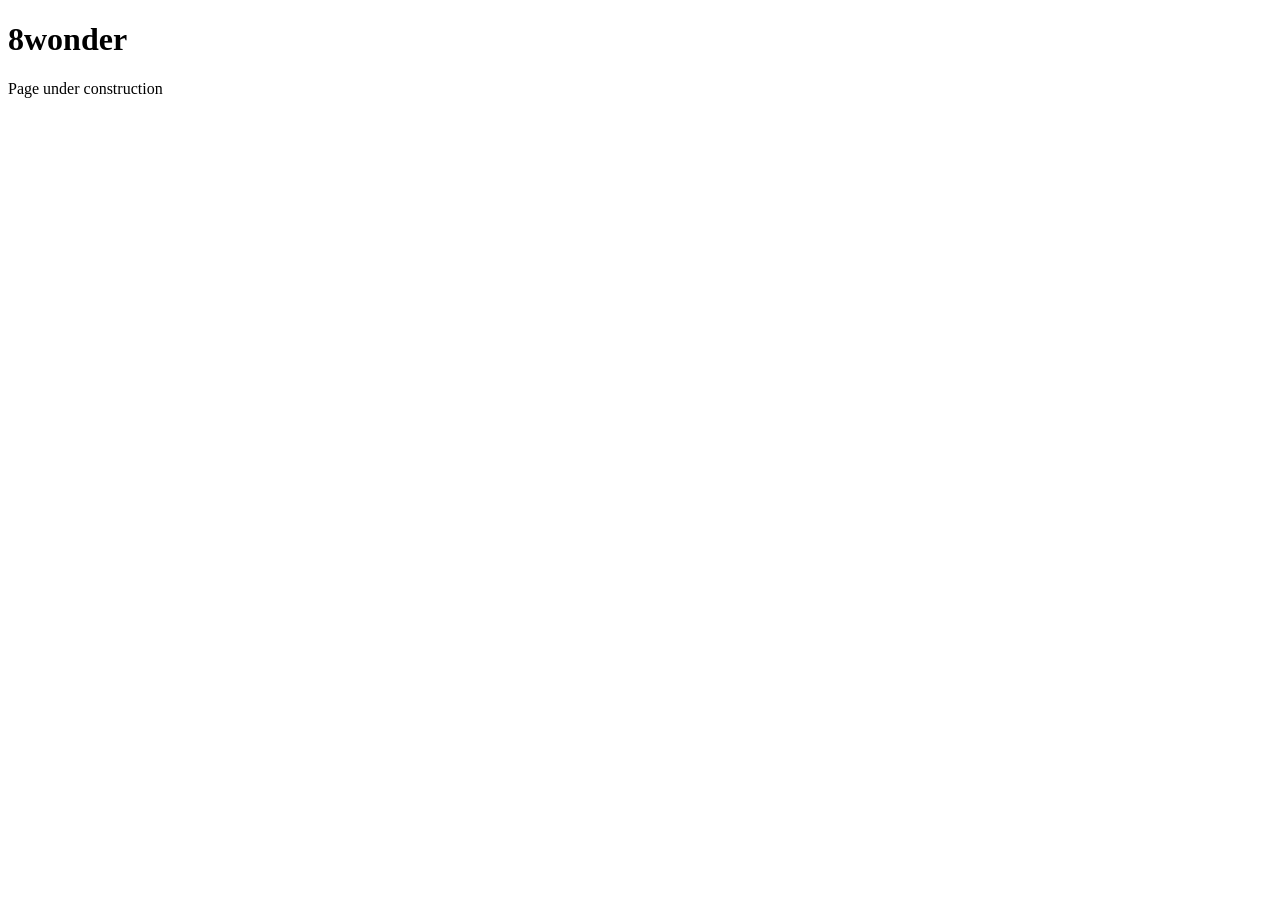
==== index.html @ d95460d3 "init commit" ====
<!DOCTYPE html>
<html lang="en">
<head>
   <meta charset="UTF-8">
   <meta http-equiv="X-UA-Compatible" content="IE=edge">
   <meta name="viewport" content="width=device-width, initial-scale=1.0">
   <title>Research & Developemnt</title>
</head>
<body>
   <h1>
      8wonder
   </h1>

   <p>
      Page under construction
   </p>
</body>
</html>
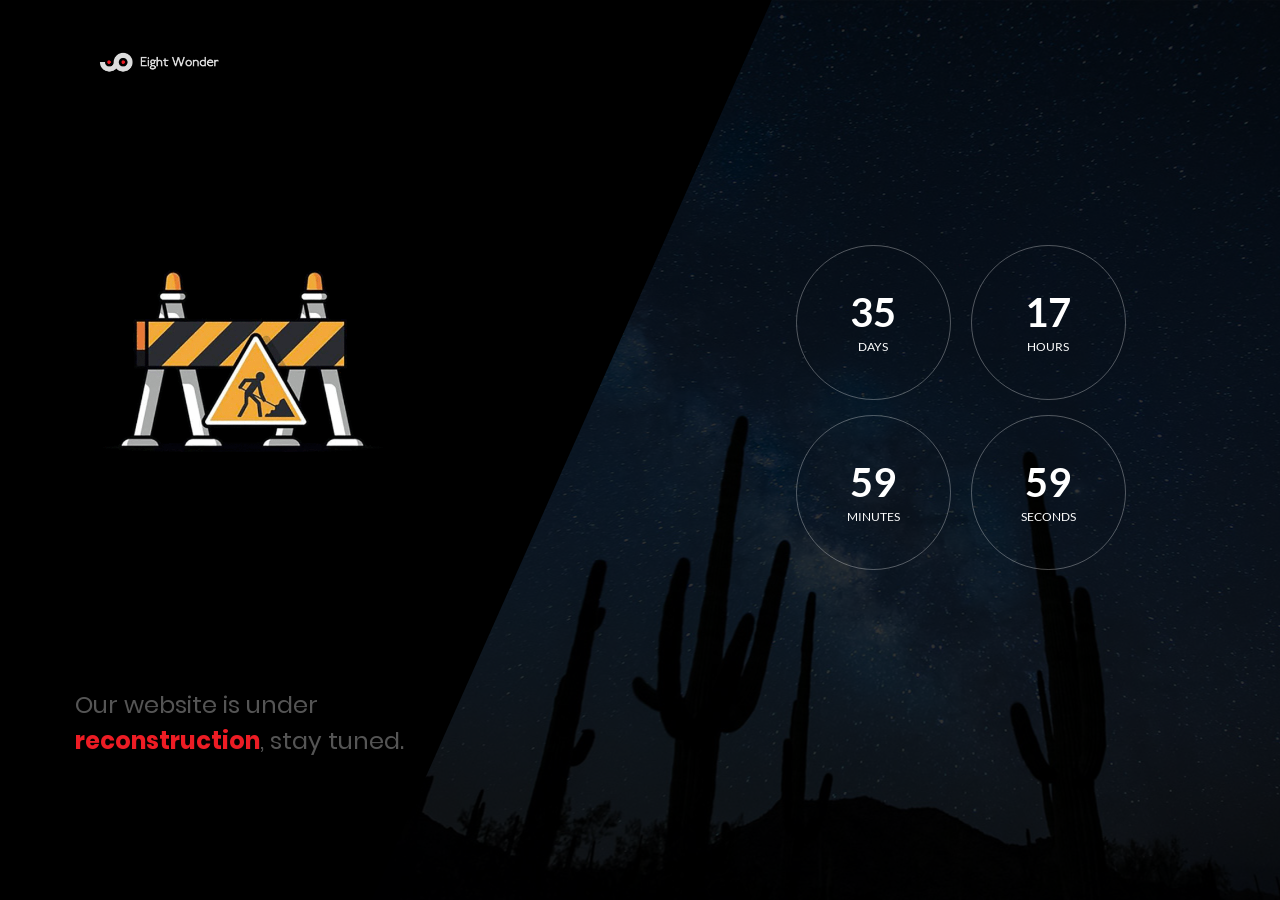
==== commit 7843abc7: "reconstructing" ====
--- a/index.html
+++ b/index.html
@@ -1,18 +1,135 @@
 <!DOCTYPE html>
 <html lang="en">
 <head>
-   <meta charset="UTF-8">
-   <meta http-equiv="X-UA-Compatible" content="IE=edge">
-   <meta name="viewport" content="width=device-width, initial-scale=1.0">
-   <title>Research & Developemnt</title>
+	<title>Coming Soon 1</title>
+	<meta charset="UTF-8">
+	<meta name="viewport" content="width=device-width, initial-scale=1">
+	
+	<link rel="icon" type="image/png" href="images/icons/icon.png"/>
+
+	<link rel="stylesheet" type="text/css" href="vendor/bootstrap/css/bootstrap.min.css">
+
+	<link rel="stylesheet" type="text/css" href="fonts/font-awesome-4.7.0/css/font-awesome.min.css">
+
+	<link rel="stylesheet" type="text/css" href="vendor/animate/animate.css">
+
+	<link rel="stylesheet" type="text/css" href="vendor/select2/select2.min.css">
+
+	<link rel="stylesheet" type="text/css" href="css/util.css">
+	<link rel="stylesheet" type="text/css" href="css/main.css">
+
 </head>
 <body>
-   <h1>
-      8wonder
-   </h1>
 
-   <p>
-      Page under construction
-   </p>
+	<div class="size1 bg0 where1-parent">
+		<!-- Coutdown -->
+		<div class="flex-c-m bg-img1 size2 where1 overlay1 where2 respon2" style="background-image: url('images/bg01.jpg');">
+			<div class="wsize2 flex-w flex-c-m cd100 js-tilt">
+				<div class="flex-col-c-m size6 bor2 m-l-10 m-r-10 m-t-15">
+					<span class="l2-txt1 p-b-9 days">35</span>
+					<span class="s2-txt4">Days</span>
+				</div>
+
+				<div class="flex-col-c-m size6 bor2 m-l-10 m-r-10 m-t-15">
+					<span class="l2-txt1 p-b-9 hours">17</span>
+					<span class="s2-txt4">Hours</span>
+				</div>
+
+				<div class="flex-col-c-m size6 bor2 m-l-10 m-r-10 m-t-15">
+					<span class="l2-txt1 p-b-9 minutes">50</span>
+					<span class="s2-txt4">Minutes</span>
+				</div>
+
+				<div class="flex-col-c-m size6 bor2 m-l-10 m-r-10 m-t-15">
+					<span class="l2-txt1 p-b-9 seconds">39</span>
+					<span class="s2-txt4">Seconds</span>
+				</div>
+			</div>
+		</div>
+		
+		<!-- Form -->
+		<div class="size3 flex-col-sb flex-w p-l-75 p-r-75 p-t-45 p-b-45 respon1">
+
+	
+         <div class="wrap-pic1">
+            <img src="images/icons/logo.png" alt="LOGO">
+         </div>
+
+         <center>
+            <img src="images/construction.gif" alt="under construction" style="max-width: 280px;">
+         </center>
+
+			<div class="p-t-50 p-b-60">
+				<p class="m1-txt1 p-b-36">
+					Our website is under <span class="m1-txt2" style="color: #ed1c24">reconstruction</span>, stay tuned.
+				</p>
+
+				<form class="contact100-form validate-form" style="display: none;">
+					<div class="wrap-input100 m-b-10 validate-input" data-validate = "Name is required">
+						<input class="s2-txt1 placeholder0 input100" type="text" name="name" placeholder="Your Name">
+						<span class="focus-input100"></span>
+					</div>
+
+					<div class="wrap-input100 m-b-20 validate-input" data-validate = "Email is required: ex@abc.xyz">
+						<input class="s2-txt1 placeholder0 input100" type="text" name="email" placeholder="Email Address">
+						<span class="focus-input100"></span>
+					</div>
+
+					<div class="w-full">
+						<button class="flex-c-m s2-txt2 size4 bg1 bor1 hov1 trans-04">
+							Subscribe
+						</button>
+					</div>
+				</form>
+
+				<p class="s2-txt3 p-t-18" style="display: none;">
+					And don’t worry, we hate spam too! You can unsubcribe at anytime.
+				</p>
+			</div>
+
+		</div>
+	</div>
+
+
+
+	
+
+	
+	<script src="vendor/jquery/jquery-3.2.1.min.js"></script>
+
+	<script src="vendor/bootstrap/js/popper.js"></script>
+	<script src="vendor/bootstrap/js/bootstrap.min.js"></script>
+
+	<script src="vendor/select2/select2.min.js"></script>
+
+	<script src="vendor/countdowntime/moment.min.js"></script>
+	<script src="vendor/countdowntime/moment-timezone.min.js"></script>
+	<script src="vendor/countdowntime/moment-timezone-with-data.min.js"></script>
+	<script src="vendor/countdowntime/countdowntime.js"></script>
+	<script>
+		$('.cd100').countdown100({
+			/*Set Endtime here*/
+			/*Endtime must be > current time*/
+			endtimeYear: 0,
+			endtimeMonth: 0,
+			endtimeDate: 35,
+			endtimeHours: 18,
+			endtimeMinutes: 0,
+			endtimeSeconds: 0,
+			timeZone: "" 
+			// ex:  timeZone: "America/New_York"
+			//go to " http://momentjs.com/timezone/ " to get timezone
+		});
+	</script>
+
+	<script src="vendor/tilt/tilt.jquery.min.js"></script>
+	<script >
+		$('.js-tilt').tilt({
+			scale: 1.1
+		})
+	</script>
+
+	<script src="js/main.js"></script>
+
 </body>
 </html>
--- a/css/util.css
+++ b/css/util.css
@@ -0,0 +1,2890 @@
+
+
+/*//////////////////////////////////////////////////////////////////
+[ REBOOT ]*/
+*, *:before, *:after {
+	margin: 0px; 
+	padding: 0px; 
+	-webkit-box-sizing: border-box;
+	-moz-box-sizing: border-box;
+	box-sizing: border-box;
+}
+
+body, html {
+	font-family: Arial, sans-serif;
+	font-size: 15px;
+	color: #666666;
+
+	height: 100%;
+	background-color: #000;
+	-webkit-box-sizing: border-box;
+	-moz-box-sizing: border-box;
+	box-sizing: border-box;
+}
+
+/*---------------------------------------------*/
+a:focus {outline: none;}
+a:hover {text-decoration: none;}
+
+/* ------------------------------------ */
+h1,h2,h3,h4,h5,h6,p {margin: 0px;}
+
+ul, li {
+	margin: 0px;
+	list-style-type: none;
+}
+
+
+/* ------------------------------------ */
+input, textarea, label {
+	display: block;
+	outline: none;
+	border: none;
+}
+
+/* ------------------------------------ */
+button {
+	outline: none;
+	border: none;
+	background: transparent;
+	cursor: pointer;
+}
+button:focus {outline: none;}
+
+iframe {border: none;}
+
+
+/*//////////////////////////////////////////////////////////////////
+[ FONT SIZE ]*/
+.fs-1 {font-size: 1px;}
+.fs-2 {font-size: 2px;}
+.fs-3 {font-size: 3px;}
+.fs-4 {font-size: 4px;}
+.fs-5 {font-size: 5px;}
+.fs-6 {font-size: 6px;}
+.fs-7 {font-size: 7px;}
+.fs-8 {font-size: 8px;}
+.fs-9 {font-size: 9px;}
+.fs-10 {font-size: 10px;}
+.fs-11 {font-size: 11px;}
+.fs-12 {font-size: 12px;}
+.fs-13 {font-size: 13px;}
+.fs-14 {font-size: 14px;}
+.fs-15 {font-size: 15px;}
+.fs-16 {font-size: 16px;}
+.fs-17 {font-size: 17px;}
+.fs-18 {font-size: 18px;}
+.fs-19 {font-size: 19px;}
+.fs-20 {font-size: 20px;}
+.fs-21 {font-size: 21px;}
+.fs-22 {font-size: 22px;}
+.fs-23 {font-size: 23px;}
+.fs-24 {font-size: 24px;}
+.fs-25 {font-size: 25px;}
+.fs-26 {font-size: 26px;}
+.fs-27 {font-size: 27px;}
+.fs-28 {font-size: 28px;}
+.fs-29 {font-size: 29px;}
+.fs-30 {font-size: 30px;}
+.fs-31 {font-size: 31px;}
+.fs-32 {font-size: 32px;}
+.fs-33 {font-size: 33px;}
+.fs-34 {font-size: 34px;}
+.fs-35 {font-size: 35px;}
+.fs-36 {font-size: 36px;}
+.fs-37 {font-size: 37px;}
+.fs-38 {font-size: 38px;}
+.fs-39 {font-size: 39px;}
+.fs-40 {font-size: 40px;}
+.fs-41 {font-size: 41px;}
+.fs-42 {font-size: 42px;}
+.fs-43 {font-size: 43px;}
+.fs-44 {font-size: 44px;}
+.fs-45 {font-size: 45px;}
+.fs-46 {font-size: 46px;}
+.fs-47 {font-size: 47px;}
+.fs-48 {font-size: 48px;}
+.fs-49 {font-size: 49px;}
+.fs-50 {font-size: 50px;}
+.fs-51 {font-size: 51px;}
+.fs-52 {font-size: 52px;}
+.fs-53 {font-size: 53px;}
+.fs-54 {font-size: 54px;}
+.fs-55 {font-size: 55px;}
+.fs-56 {font-size: 56px;}
+.fs-57 {font-size: 57px;}
+.fs-58 {font-size: 58px;}
+.fs-59 {font-size: 59px;}
+.fs-60 {font-size: 60px;}
+.fs-61 {font-size: 61px;}
+.fs-62 {font-size: 62px;}
+.fs-63 {font-size: 63px;}
+.fs-64 {font-size: 64px;}
+.fs-65 {font-size: 65px;}
+.fs-66 {font-size: 66px;}
+.fs-67 {font-size: 67px;}
+.fs-68 {font-size: 68px;}
+.fs-69 {font-size: 69px;}
+.fs-70 {font-size: 70px;}
+.fs-71 {font-size: 71px;}
+.fs-72 {font-size: 72px;}
+.fs-73 {font-size: 73px;}
+.fs-74 {font-size: 74px;}
+.fs-75 {font-size: 75px;}
+.fs-76 {font-size: 76px;}
+.fs-77 {font-size: 77px;}
+.fs-78 {font-size: 78px;}
+.fs-79 {font-size: 79px;}
+.fs-80 {font-size: 80px;}
+.fs-81 {font-size: 81px;}
+.fs-82 {font-size: 82px;}
+.fs-83 {font-size: 83px;}
+.fs-84 {font-size: 84px;}
+.fs-85 {font-size: 85px;}
+.fs-86 {font-size: 86px;}
+.fs-87 {font-size: 87px;}
+.fs-88 {font-size: 88px;}
+.fs-89 {font-size: 89px;}
+.fs-90 {font-size: 90px;}
+.fs-91 {font-size: 91px;}
+.fs-92 {font-size: 92px;}
+.fs-93 {font-size: 93px;}
+.fs-94 {font-size: 94px;}
+.fs-95 {font-size: 95px;}
+.fs-96 {font-size: 96px;}
+.fs-97 {font-size: 97px;}
+.fs-98 {font-size: 98px;}
+.fs-99 {font-size: 99px;}
+.fs-100 {font-size: 100px;}
+.fs-101 {font-size: 101px;}
+.fs-102 {font-size: 102px;}
+.fs-103 {font-size: 103px;}
+.fs-104 {font-size: 104px;}
+.fs-105 {font-size: 105px;}
+.fs-106 {font-size: 106px;}
+.fs-107 {font-size: 107px;}
+.fs-108 {font-size: 108px;}
+.fs-109 {font-size: 109px;}
+.fs-110 {font-size: 110px;}
+.fs-111 {font-size: 111px;}
+.fs-112 {font-size: 112px;}
+.fs-113 {font-size: 113px;}
+.fs-114 {font-size: 114px;}
+.fs-115 {font-size: 115px;}
+.fs-116 {font-size: 116px;}
+.fs-117 {font-size: 117px;}
+.fs-118 {font-size: 118px;}
+.fs-119 {font-size: 119px;}
+.fs-120 {font-size: 120px;}
+.fs-121 {font-size: 121px;}
+.fs-122 {font-size: 122px;}
+.fs-123 {font-size: 123px;}
+.fs-124 {font-size: 124px;}
+.fs-125 {font-size: 125px;}
+.fs-126 {font-size: 126px;}
+.fs-127 {font-size: 127px;}
+.fs-128 {font-size: 128px;}
+.fs-129 {font-size: 129px;}
+.fs-130 {font-size: 130px;}
+.fs-131 {font-size: 131px;}
+.fs-132 {font-size: 132px;}
+.fs-133 {font-size: 133px;}
+.fs-134 {font-size: 134px;}
+.fs-135 {font-size: 135px;}
+.fs-136 {font-size: 136px;}
+.fs-137 {font-size: 137px;}
+.fs-138 {font-size: 138px;}
+.fs-139 {font-size: 139px;}
+.fs-140 {font-size: 140px;}
+.fs-141 {font-size: 141px;}
+.fs-142 {font-size: 142px;}
+.fs-143 {font-size: 143px;}
+.fs-144 {font-size: 144px;}
+.fs-145 {font-size: 145px;}
+.fs-146 {font-size: 146px;}
+.fs-147 {font-size: 147px;}
+.fs-148 {font-size: 148px;}
+.fs-149 {font-size: 149px;}
+.fs-150 {font-size: 150px;}
+.fs-151 {font-size: 151px;}
+.fs-152 {font-size: 152px;}
+.fs-153 {font-size: 153px;}
+.fs-154 {font-size: 154px;}
+.fs-155 {font-size: 155px;}
+.fs-156 {font-size: 156px;}
+.fs-157 {font-size: 157px;}
+.fs-158 {font-size: 158px;}
+.fs-159 {font-size: 159px;}
+.fs-160 {font-size: 160px;}
+.fs-161 {font-size: 161px;}
+.fs-162 {font-size: 162px;}
+.fs-163 {font-size: 163px;}
+.fs-164 {font-size: 164px;}
+.fs-165 {font-size: 165px;}
+.fs-166 {font-size: 166px;}
+.fs-167 {font-size: 167px;}
+.fs-168 {font-size: 168px;}
+.fs-169 {font-size: 169px;}
+.fs-170 {font-size: 170px;}
+.fs-171 {font-size: 171px;}
+.fs-172 {font-size: 172px;}
+.fs-173 {font-size: 173px;}
+.fs-174 {font-size: 174px;}
+.fs-175 {font-size: 175px;}
+.fs-176 {font-size: 176px;}
+.fs-177 {font-size: 177px;}
+.fs-178 {font-size: 178px;}
+.fs-179 {font-size: 179px;}
+.fs-180 {font-size: 180px;}
+.fs-181 {font-size: 181px;}
+.fs-182 {font-size: 182px;}
+.fs-183 {font-size: 183px;}
+.fs-184 {font-size: 184px;}
+.fs-185 {font-size: 185px;}
+.fs-186 {font-size: 186px;}
+.fs-187 {font-size: 187px;}
+.fs-188 {font-size: 188px;}
+.fs-189 {font-size: 189px;}
+.fs-190 {font-size: 190px;}
+.fs-191 {font-size: 191px;}
+.fs-192 {font-size: 192px;}
+.fs-193 {font-size: 193px;}
+.fs-194 {font-size: 194px;}
+.fs-195 {font-size: 195px;}
+.fs-196 {font-size: 196px;}
+.fs-197 {font-size: 197px;}
+.fs-198 {font-size: 198px;}
+.fs-199 {font-size: 199px;}
+.fs-200 {font-size: 200px;}
+
+/*//////////////////////////////////////////////////////////////////
+[ PADDING ]*/
+.p-t-0 {padding-top: 0px;}
+.p-t-1 {padding-top: 1px;}
+.p-t-2 {padding-top: 2px;}
+.p-t-3 {padding-top: 3px;}
+.p-t-4 {padding-top: 4px;}
+.p-t-5 {padding-top: 5px;}
+.p-t-6 {padding-top: 6px;}
+.p-t-7 {padding-top: 7px;}
+.p-t-8 {padding-top: 8px;}
+.p-t-9 {padding-top: 9px;}
+.p-t-10 {padding-top: 10px;}
+.p-t-11 {padding-top: 11px;}
+.p-t-12 {padding-top: 12px;}
+.p-t-13 {padding-top: 13px;}
+.p-t-14 {padding-top: 14px;}
+.p-t-15 {padding-top: 15px;}
+.p-t-16 {padding-top: 16px;}
+.p-t-17 {padding-top: 17px;}
+.p-t-18 {padding-top: 18px;}
+.p-t-19 {padding-top: 19px;}
+.p-t-20 {padding-top: 20px;}
+.p-t-21 {padding-top: 21px;}
+.p-t-22 {padding-top: 22px;}
+.p-t-23 {padding-top: 23px;}
+.p-t-24 {padding-top: 24px;}
+.p-t-25 {padding-top: 25px;}
+.p-t-26 {padding-top: 26px;}
+.p-t-27 {padding-top: 27px;}
+.p-t-28 {padding-top: 28px;}
+.p-t-29 {padding-top: 29px;}
+.p-t-30 {padding-top: 30px;}
+.p-t-31 {padding-top: 31px;}
+.p-t-32 {padding-top: 32px;}
+.p-t-33 {padding-top: 33px;}
+.p-t-34 {padding-top: 34px;}
+.p-t-35 {padding-top: 35px;}
+.p-t-36 {padding-top: 36px;}
+.p-t-37 {padding-top: 37px;}
+.p-t-38 {padding-top: 38px;}
+.p-t-39 {padding-top: 39px;}
+.p-t-40 {padding-top: 40px;}
+.p-t-41 {padding-top: 41px;}
+.p-t-42 {padding-top: 42px;}
+.p-t-43 {padding-top: 43px;}
+.p-t-44 {padding-top: 44px;}
+.p-t-45 {padding-top: 45px;}
+.p-t-46 {padding-top: 46px;}
+.p-t-47 {padding-top: 47px;}
+.p-t-48 {padding-top: 48px;}
+.p-t-49 {padding-top: 49px;}
+.p-t-50 {padding-top: 50px;}
+.p-t-51 {padding-top: 51px;}
+.p-t-52 {padding-top: 52px;}
+.p-t-53 {padding-top: 53px;}
+.p-t-54 {padding-top: 54px;}
+.p-t-55 {padding-top: 55px;}
+.p-t-56 {padding-top: 56px;}
+.p-t-57 {padding-top: 57px;}
+.p-t-58 {padding-top: 58px;}
+.p-t-59 {padding-top: 59px;}
+.p-t-60 {padding-top: 60px;}
+.p-t-61 {padding-top: 61px;}
+.p-t-62 {padding-top: 62px;}
+.p-t-63 {padding-top: 63px;}
+.p-t-64 {padding-top: 64px;}
+.p-t-65 {padding-top: 65px;}
+.p-t-66 {padding-top: 66px;}
+.p-t-67 {padding-top: 67px;}
+.p-t-68 {padding-top: 68px;}
+.p-t-69 {padding-top: 69px;}
+.p-t-70 {padding-top: 70px;}
+.p-t-71 {padding-top: 71px;}
+.p-t-72 {padding-top: 72px;}
+.p-t-73 {padding-top: 73px;}
+.p-t-74 {padding-top: 74px;}
+.p-t-75 {padding-top: 75px;}
+.p-t-76 {padding-top: 76px;}
+.p-t-77 {padding-top: 77px;}
+.p-t-78 {padding-top: 78px;}
+.p-t-79 {padding-top: 79px;}
+.p-t-80 {padding-top: 80px;}
+.p-t-81 {padding-top: 81px;}
+.p-t-82 {padding-top: 82px;}
+.p-t-83 {padding-top: 83px;}
+.p-t-84 {padding-top: 84px;}
+.p-t-85 {padding-top: 85px;}
+.p-t-86 {padding-top: 86px;}
+.p-t-87 {padding-top: 87px;}
+.p-t-88 {padding-top: 88px;}
+.p-t-89 {padding-top: 89px;}
+.p-t-90 {padding-top: 90px;}
+.p-t-91 {padding-top: 91px;}
+.p-t-92 {padding-top: 92px;}
+.p-t-93 {padding-top: 93px;}
+.p-t-94 {padding-top: 94px;}
+.p-t-95 {padding-top: 95px;}
+.p-t-96 {padding-top: 96px;}
+.p-t-97 {padding-top: 97px;}
+.p-t-98 {padding-top: 98px;}
+.p-t-99 {padding-top: 99px;}
+.p-t-100 {padding-top: 100px;}
+.p-t-101 {padding-top: 101px;}
+.p-t-102 {padding-top: 102px;}
+.p-t-103 {padding-top: 103px;}
+.p-t-104 {padding-top: 104px;}
+.p-t-105 {padding-top: 105px;}
+.p-t-106 {padding-top: 106px;}
+.p-t-107 {padding-top: 107px;}
+.p-t-108 {padding-top: 108px;}
+.p-t-109 {padding-top: 109px;}
+.p-t-110 {padding-top: 110px;}
+.p-t-111 {padding-top: 111px;}
+.p-t-112 {padding-top: 112px;}
+.p-t-113 {padding-top: 113px;}
+.p-t-114 {padding-top: 114px;}
+.p-t-115 {padding-top: 115px;}
+.p-t-116 {padding-top: 116px;}
+.p-t-117 {padding-top: 117px;}
+.p-t-118 {padding-top: 118px;}
+.p-t-119 {padding-top: 119px;}
+.p-t-120 {padding-top: 120px;}
+.p-t-121 {padding-top: 121px;}
+.p-t-122 {padding-top: 122px;}
+.p-t-123 {padding-top: 123px;}
+.p-t-124 {padding-top: 124px;}
+.p-t-125 {padding-top: 125px;}
+.p-t-126 {padding-top: 126px;}
+.p-t-127 {padding-top: 127px;}
+.p-t-128 {padding-top: 128px;}
+.p-t-129 {padding-top: 129px;}
+.p-t-130 {padding-top: 130px;}
+.p-t-131 {padding-top: 131px;}
+.p-t-132 {padding-top: 132px;}
+.p-t-133 {padding-top: 133px;}
+.p-t-134 {padding-top: 134px;}
+.p-t-135 {padding-top: 135px;}
+.p-t-136 {padding-top: 136px;}
+.p-t-137 {padding-top: 137px;}
+.p-t-138 {padding-top: 138px;}
+.p-t-139 {padding-top: 139px;}
+.p-t-140 {padding-top: 140px;}
+.p-t-141 {padding-top: 141px;}
+.p-t-142 {padding-top: 142px;}
+.p-t-143 {padding-top: 143px;}
+.p-t-144 {padding-top: 144px;}
+.p-t-145 {padding-top: 145px;}
+.p-t-146 {padding-top: 146px;}
+.p-t-147 {padding-top: 147px;}
+.p-t-148 {padding-top: 148px;}
+.p-t-149 {padding-top: 149px;}
+.p-t-150 {padding-top: 150px;}
+.p-t-151 {padding-top: 151px;}
+.p-t-152 {padding-top: 152px;}
+.p-t-153 {padding-top: 153px;}
+.p-t-154 {padding-top: 154px;}
+.p-t-155 {padding-top: 155px;}
+.p-t-156 {padding-top: 156px;}
+.p-t-157 {padding-top: 157px;}
+.p-t-158 {padding-top: 158px;}
+.p-t-159 {padding-top: 159px;}
+.p-t-160 {padding-top: 160px;}
+.p-t-161 {padding-top: 161px;}
+.p-t-162 {padding-top: 162px;}
+.p-t-163 {padding-top: 163px;}
+.p-t-164 {padding-top: 164px;}
+.p-t-165 {padding-top: 165px;}
+.p-t-166 {padding-top: 166px;}
+.p-t-167 {padding-top: 167px;}
+.p-t-168 {padding-top: 168px;}
+.p-t-169 {padding-top: 169px;}
+.p-t-170 {padding-top: 170px;}
+.p-t-171 {padding-top: 171px;}
+.p-t-172 {padding-top: 172px;}
+.p-t-173 {padding-top: 173px;}
+.p-t-174 {padding-top: 174px;}
+.p-t-175 {padding-top: 175px;}
+.p-t-176 {padding-top: 176px;}
+.p-t-177 {padding-top: 177px;}
+.p-t-178 {padding-top: 178px;}
+.p-t-179 {padding-top: 179px;}
+.p-t-180 {padding-top: 180px;}
+.p-t-181 {padding-top: 181px;}
+.p-t-182 {padding-top: 182px;}
+.p-t-183 {padding-top: 183px;}
+.p-t-184 {padding-top: 184px;}
+.p-t-185 {padding-top: 185px;}
+.p-t-186 {padding-top: 186px;}
+.p-t-187 {padding-top: 187px;}
+.p-t-188 {padding-top: 188px;}
+.p-t-189 {padding-top: 189px;}
+.p-t-190 {padding-top: 190px;}
+.p-t-191 {padding-top: 191px;}
+.p-t-192 {padding-top: 192px;}
+.p-t-193 {padding-top: 193px;}
+.p-t-194 {padding-top: 194px;}
+.p-t-195 {padding-top: 195px;}
+.p-t-196 {padding-top: 196px;}
+.p-t-197 {padding-top: 197px;}
+.p-t-198 {padding-top: 198px;}
+.p-t-199 {padding-top: 199px;}
+.p-t-200 {padding-top: 200px;}
+.p-t-201 {padding-top: 201px;}
+.p-t-202 {padding-top: 202px;}
+.p-t-203 {padding-top: 203px;}
+.p-t-204 {padding-top: 204px;}
+.p-t-205 {padding-top: 205px;}
+.p-t-206 {padding-top: 206px;}
+.p-t-207 {padding-top: 207px;}
+.p-t-208 {padding-top: 208px;}
+.p-t-209 {padding-top: 209px;}
+.p-t-210 {padding-top: 210px;}
+.p-t-211 {padding-top: 211px;}
+.p-t-212 {padding-top: 212px;}
+.p-t-213 {padding-top: 213px;}
+.p-t-214 {padding-top: 214px;}
+.p-t-215 {padding-top: 215px;}
+.p-t-216 {padding-top: 216px;}
+.p-t-217 {padding-top: 217px;}
+.p-t-218 {padding-top: 218px;}
+.p-t-219 {padding-top: 219px;}
+.p-t-220 {padding-top: 220px;}
+.p-t-221 {padding-top: 221px;}
+.p-t-222 {padding-top: 222px;}
+.p-t-223 {padding-top: 223px;}
+.p-t-224 {padding-top: 224px;}
+.p-t-225 {padding-top: 225px;}
+.p-t-226 {padding-top: 226px;}
+.p-t-227 {padding-top: 227px;}
+.p-t-228 {padding-top: 228px;}
+.p-t-229 {padding-top: 229px;}
+.p-t-230 {padding-top: 230px;}
+.p-t-231 {padding-top: 231px;}
+.p-t-232 {padding-top: 232px;}
+.p-t-233 {padding-top: 233px;}
+.p-t-234 {padding-top: 234px;}
+.p-t-235 {padding-top: 235px;}
+.p-t-236 {padding-top: 236px;}
+.p-t-237 {padding-top: 237px;}
+.p-t-238 {padding-top: 238px;}
+.p-t-239 {padding-top: 239px;}
+.p-t-240 {padding-top: 240px;}
+.p-t-241 {padding-top: 241px;}
+.p-t-242 {padding-top: 242px;}
+.p-t-243 {padding-top: 243px;}
+.p-t-244 {padding-top: 244px;}
+.p-t-245 {padding-top: 245px;}
+.p-t-246 {padding-top: 246px;}
+.p-t-247 {padding-top: 247px;}
+.p-t-248 {padding-top: 248px;}
+.p-t-249 {padding-top: 249px;}
+.p-t-250 {padding-top: 250px;}
+.p-b-0 {padding-bottom: 0px;}
+.p-b-1 {padding-bottom: 1px;}
+.p-b-2 {padding-bottom: 2px;}
+.p-b-3 {padding-bottom: 3px;}
+.p-b-4 {padding-bottom: 4px;}
+.p-b-5 {padding-bottom: 5px;}
+.p-b-6 {padding-bottom: 6px;}
+.p-b-7 {padding-bottom: 7px;}
+.p-b-8 {padding-bottom: 8px;}
+.p-b-9 {padding-bottom: 9px;}
+.p-b-10 {padding-bottom: 10px;}
+.p-b-11 {padding-bottom: 11px;}
+.p-b-12 {padding-bottom: 12px;}
+.p-b-13 {padding-bottom: 13px;}
+.p-b-14 {padding-bottom: 14px;}
+.p-b-15 {padding-bottom: 15px;}
+.p-b-16 {padding-bottom: 16px;}
+.p-b-17 {padding-bottom: 17px;}
+.p-b-18 {padding-bottom: 18px;}
+.p-b-19 {padding-bottom: 19px;}
+.p-b-20 {padding-bottom: 20px;}
+.p-b-21 {padding-bottom: 21px;}
+.p-b-22 {padding-bottom: 22px;}
+.p-b-23 {padding-bottom: 23px;}
+.p-b-24 {padding-bottom: 24px;}
+.p-b-25 {padding-bottom: 25px;}
+.p-b-26 {padding-bottom: 26px;}
+.p-b-27 {padding-bottom: 27px;}
+.p-b-28 {padding-bottom: 28px;}
+.p-b-29 {padding-bottom: 29px;}
+.p-b-30 {padding-bottom: 30px;}
+.p-b-31 {padding-bottom: 31px;}
+.p-b-32 {padding-bottom: 32px;}
+.p-b-33 {padding-bottom: 33px;}
+.p-b-34 {padding-bottom: 34px;}
+.p-b-35 {padding-bottom: 35px;}
+.p-b-36 {padding-bottom: 36px;}
+.p-b-37 {padding-bottom: 37px;}
+.p-b-38 {padding-bottom: 38px;}
+.p-b-39 {padding-bottom: 39px;}
+.p-b-40 {padding-bottom: 40px;}
+.p-b-41 {padding-bottom: 41px;}
+.p-b-42 {padding-bottom: 42px;}
+.p-b-43 {padding-bottom: 43px;}
+.p-b-44 {padding-bottom: 44px;}
+.p-b-45 {padding-bottom: 45px;}
+.p-b-46 {padding-bottom: 46px;}
+.p-b-47 {padding-bottom: 47px;}
+.p-b-48 {padding-bottom: 48px;}
+.p-b-49 {padding-bottom: 49px;}
+.p-b-50 {padding-bottom: 50px;}
+.p-b-51 {padding-bottom: 51px;}
+.p-b-52 {padding-bottom: 52px;}
+.p-b-53 {padding-bottom: 53px;}
+.p-b-54 {padding-bottom: 54px;}
+.p-b-55 {padding-bottom: 55px;}
+.p-b-56 {padding-bottom: 56px;}
+.p-b-57 {padding-bottom: 57px;}
+.p-b-58 {padding-bottom: 58px;}
+.p-b-59 {padding-bottom: 59px;}
+.p-b-60 {padding-bottom: 60px;}
+.p-b-61 {padding-bottom: 61px;}
+.p-b-62 {padding-bottom: 62px;}
+.p-b-63 {padding-bottom: 63px;}
+.p-b-64 {padding-bottom: 64px;}
+.p-b-65 {padding-bottom: 65px;}
+.p-b-66 {padding-bottom: 66px;}
+.p-b-67 {padding-bottom: 67px;}
+.p-b-68 {padding-bottom: 68px;}
+.p-b-69 {padding-bottom: 69px;}
+.p-b-70 {padding-bottom: 70px;}
+.p-b-71 {padding-bottom: 71px;}
+.p-b-72 {padding-bottom: 72px;}
+.p-b-73 {padding-bottom: 73px;}
+.p-b-74 {padding-bottom: 74px;}
+.p-b-75 {padding-bottom: 75px;}
+.p-b-76 {padding-bottom: 76px;}
+.p-b-77 {padding-bottom: 77px;}
+.p-b-78 {padding-bottom: 78px;}
+.p-b-79 {padding-bottom: 79px;}
+.p-b-80 {padding-bottom: 80px;}
+.p-b-81 {padding-bottom: 81px;}
+.p-b-82 {padding-bottom: 82px;}
+.p-b-83 {padding-bottom: 83px;}
+.p-b-84 {padding-bottom: 84px;}
+.p-b-85 {padding-bottom: 85px;}
+.p-b-86 {padding-bottom: 86px;}
+.p-b-87 {padding-bottom: 87px;}
+.p-b-88 {padding-bottom: 88px;}
+.p-b-89 {padding-bottom: 89px;}
+.p-b-90 {padding-bottom: 90px;}
+.p-b-91 {padding-bottom: 91px;}
+.p-b-92 {padding-bottom: 92px;}
+.p-b-93 {padding-bottom: 93px;}
+.p-b-94 {padding-bottom: 94px;}
+.p-b-95 {padding-bottom: 95px;}
+.p-b-96 {padding-bottom: 96px;}
+.p-b-97 {padding-bottom: 97px;}
+.p-b-98 {padding-bottom: 98px;}
+.p-b-99 {padding-bottom: 99px;}
+.p-b-100 {padding-bottom: 100px;}
+.p-b-101 {padding-bottom: 101px;}
+.p-b-102 {padding-bottom: 102px;}
+.p-b-103 {padding-bottom: 103px;}
+.p-b-104 {padding-bottom: 104px;}
+.p-b-105 {padding-bottom: 105px;}
+.p-b-106 {padding-bottom: 106px;}
+.p-b-107 {padding-bottom: 107px;}
+.p-b-108 {padding-bottom: 108px;}
+.p-b-109 {padding-bottom: 109px;}
+.p-b-110 {padding-bottom: 110px;}
+.p-b-111 {padding-bottom: 111px;}
+.p-b-112 {padding-bottom: 112px;}
+.p-b-113 {padding-bottom: 113px;}
+.p-b-114 {padding-bottom: 114px;}
+.p-b-115 {padding-bottom: 115px;}
+.p-b-116 {padding-bottom: 116px;}
+.p-b-117 {padding-bottom: 117px;}
+.p-b-118 {padding-bottom: 118px;}
+.p-b-119 {padding-bottom: 119px;}
+.p-b-120 {padding-bottom: 120px;}
+.p-b-121 {padding-bottom: 121px;}
+.p-b-122 {padding-bottom: 122px;}
+.p-b-123 {padding-bottom: 123px;}
+.p-b-124 {padding-bottom: 124px;}
+.p-b-125 {padding-bottom: 125px;}
+.p-b-126 {padding-bottom: 126px;}
+.p-b-127 {padding-bottom: 127px;}
+.p-b-128 {padding-bottom: 128px;}
+.p-b-129 {padding-bottom: 129px;}
+.p-b-130 {padding-bottom: 130px;}
+.p-b-131 {padding-bottom: 131px;}
+.p-b-132 {padding-bottom: 132px;}
+.p-b-133 {padding-bottom: 133px;}
+.p-b-134 {padding-bottom: 134px;}
+.p-b-135 {padding-bottom: 135px;}
+.p-b-136 {padding-bottom: 136px;}
+.p-b-137 {padding-bottom: 137px;}
+.p-b-138 {padding-bottom: 138px;}
+.p-b-139 {padding-bottom: 139px;}
+.p-b-140 {padding-bottom: 140px;}
+.p-b-141 {padding-bottom: 141px;}
+.p-b-142 {padding-bottom: 142px;}
+.p-b-143 {padding-bottom: 143px;}
+.p-b-144 {padding-bottom: 144px;}
+.p-b-145 {padding-bottom: 145px;}
+.p-b-146 {padding-bottom: 146px;}
+.p-b-147 {padding-bottom: 147px;}
+.p-b-148 {padding-bottom: 148px;}
+.p-b-149 {padding-bottom: 149px;}
+.p-b-150 {padding-bottom: 150px;}
+.p-b-151 {padding-bottom: 151px;}
+.p-b-152 {padding-bottom: 152px;}
+.p-b-153 {padding-bottom: 153px;}
+.p-b-154 {padding-bottom: 154px;}
+.p-b-155 {padding-bottom: 155px;}
+.p-b-156 {padding-bottom: 156px;}
+.p-b-157 {padding-bottom: 157px;}
+.p-b-158 {padding-bottom: 158px;}
+.p-b-159 {padding-bottom: 159px;}
+.p-b-160 {padding-bottom: 160px;}
+.p-b-161 {padding-bottom: 161px;}
+.p-b-162 {padding-bottom: 162px;}
+.p-b-163 {padding-bottom: 163px;}
+.p-b-164 {padding-bottom: 164px;}
+.p-b-165 {padding-bottom: 165px;}
+.p-b-166 {padding-bottom: 166px;}
+.p-b-167 {padding-bottom: 167px;}
+.p-b-168 {padding-bottom: 168px;}
+.p-b-169 {padding-bottom: 169px;}
+.p-b-170 {padding-bottom: 170px;}
+.p-b-171 {padding-bottom: 171px;}
+.p-b-172 {padding-bottom: 172px;}
+.p-b-173 {padding-bottom: 173px;}
+.p-b-174 {padding-bottom: 174px;}
+.p-b-175 {padding-bottom: 175px;}
+.p-b-176 {padding-bottom: 176px;}
+.p-b-177 {padding-bottom: 177px;}
+.p-b-178 {padding-bottom: 178px;}
+.p-b-179 {padding-bottom: 179px;}
+.p-b-180 {padding-bottom: 180px;}
+.p-b-181 {padding-bottom: 181px;}
+.p-b-182 {padding-bottom: 182px;}
+.p-b-183 {padding-bottom: 183px;}
+.p-b-184 {padding-bottom: 184px;}
+.p-b-185 {padding-bottom: 185px;}
+.p-b-186 {padding-bottom: 186px;}
+.p-b-187 {padding-bottom: 187px;}
+.p-b-188 {padding-bottom: 188px;}
+.p-b-189 {padding-bottom: 189px;}
+.p-b-190 {padding-bottom: 190px;}
+.p-b-191 {padding-bottom: 191px;}
+.p-b-192 {padding-bottom: 192px;}
+.p-b-193 {padding-bottom: 193px;}
+.p-b-194 {padding-bottom: 194px;}
+.p-b-195 {padding-bottom: 195px;}
+.p-b-196 {padding-bottom: 196px;}
+.p-b-197 {padding-bottom: 197px;}
+.p-b-198 {padding-bottom: 198px;}
+.p-b-199 {padding-bottom: 199px;}
+.p-b-200 {padding-bottom: 200px;}
+.p-b-201 {padding-bottom: 201px;}
+.p-b-202 {padding-bottom: 202px;}
+.p-b-203 {padding-bottom: 203px;}
+.p-b-204 {padding-bottom: 204px;}
+.p-b-205 {padding-bottom: 205px;}
+.p-b-206 {padding-bottom: 206px;}
+.p-b-207 {padding-bottom: 207px;}
+.p-b-208 {padding-bottom: 208px;}
+.p-b-209 {padding-bottom: 209px;}
+.p-b-210 {padding-bottom: 210px;}
+.p-b-211 {padding-bottom: 211px;}
+.p-b-212 {padding-bottom: 212px;}
+.p-b-213 {padding-bottom: 213px;}
+.p-b-214 {padding-bottom: 214px;}
+.p-b-215 {padding-bottom: 215px;}
+.p-b-216 {padding-bottom: 216px;}
+.p-b-217 {padding-bottom: 217px;}
+.p-b-218 {padding-bottom: 218px;}
+.p-b-219 {padding-bottom: 219px;}
+.p-b-220 {padding-bottom: 220px;}
+.p-b-221 {padding-bottom: 221px;}
+.p-b-222 {padding-bottom: 222px;}
+.p-b-223 {padding-bottom: 223px;}
+.p-b-224 {padding-bottom: 224px;}
+.p-b-225 {padding-bottom: 225px;}
+.p-b-226 {padding-bottom: 226px;}
+.p-b-227 {padding-bottom: 227px;}
+.p-b-228 {padding-bottom: 228px;}
+.p-b-229 {padding-bottom: 229px;}
+.p-b-230 {padding-bottom: 230px;}
+.p-b-231 {padding-bottom: 231px;}
+.p-b-232 {padding-bottom: 232px;}
+.p-b-233 {padding-bottom: 233px;}
+.p-b-234 {padding-bottom: 234px;}
+.p-b-235 {padding-bottom: 235px;}
+.p-b-236 {padding-bottom: 236px;}
+.p-b-237 {padding-bottom: 237px;}
+.p-b-238 {padding-bottom: 238px;}
+.p-b-239 {padding-bottom: 239px;}
+.p-b-240 {padding-bottom: 240px;}
+.p-b-241 {padding-bottom: 241px;}
+.p-b-242 {padding-bottom: 242px;}
+.p-b-243 {padding-bottom: 243px;}
+.p-b-244 {padding-bottom: 244px;}
+.p-b-245 {padding-bottom: 245px;}
+.p-b-246 {padding-bottom: 246px;}
+.p-b-247 {padding-bottom: 247px;}
+.p-b-248 {padding-bottom: 248px;}
+.p-b-249 {padding-bottom: 249px;}
+.p-b-250 {padding-bottom: 250px;}
+.p-l-0 {padding-left: 0px;}
+.p-l-1 {padding-left: 1px;}
+.p-l-2 {padding-left: 2px;}
+.p-l-3 {padding-left: 3px;}
+.p-l-4 {padding-left: 4px;}
+.p-l-5 {padding-left: 5px;}
+.p-l-6 {padding-left: 6px;}
+.p-l-7 {padding-left: 7px;}
+.p-l-8 {padding-left: 8px;}
+.p-l-9 {padding-left: 9px;}
+.p-l-10 {padding-left: 10px;}
+.p-l-11 {padding-left: 11px;}
+.p-l-12 {padding-left: 12px;}
+.p-l-13 {padding-left: 13px;}
+.p-l-14 {padding-left: 14px;}
+.p-l-15 {padding-left: 15px;}
+.p-l-16 {padding-left: 16px;}
+.p-l-17 {padding-left: 17px;}
+.p-l-18 {padding-left: 18px;}
+.p-l-19 {padding-left: 19px;}
+.p-l-20 {padding-left: 20px;}
+.p-l-21 {padding-left: 21px;}
+.p-l-22 {padding-left: 22px;}
+.p-l-23 {padding-left: 23px;}
+.p-l-24 {padding-left: 24px;}
+.p-l-25 {padding-left: 25px;}
+.p-l-26 {padding-left: 26px;}
+.p-l-27 {padding-left: 27px;}
+.p-l-28 {padding-left: 28px;}
+.p-l-29 {padding-left: 29px;}
+.p-l-30 {padding-left: 30px;}
+.p-l-31 {padding-left: 31px;}
+.p-l-32 {padding-left: 32px;}
+.p-l-33 {padding-left: 33px;}
+.p-l-34 {padding-left: 34px;}
+.p-l-35 {padding-left: 35px;}
+.p-l-36 {padding-left: 36px;}
+.p-l-37 {padding-left: 37px;}
+.p-l-38 {padding-left: 38px;}
+.p-l-39 {padding-left: 39px;}
+.p-l-40 {padding-left: 40px;}
+.p-l-41 {padding-left: 41px;}
+.p-l-42 {padding-left: 42px;}
+.p-l-43 {padding-left: 43px;}
+.p-l-44 {padding-left: 44px;}
+.p-l-45 {padding-left: 45px;}
+.p-l-46 {padding-left: 46px;}
+.p-l-47 {padding-left: 47px;}
+.p-l-48 {padding-left: 48px;}
+.p-l-49 {padding-left: 49px;}
+.p-l-50 {padding-left: 50px;}
+.p-l-51 {padding-left: 51px;}
+.p-l-52 {padding-left: 52px;}
+.p-l-53 {padding-left: 53px;}
+.p-l-54 {padding-left: 54px;}
+.p-l-55 {padding-left: 55px;}
+.p-l-56 {padding-left: 56px;}
+.p-l-57 {padding-left: 57px;}
+.p-l-58 {padding-left: 58px;}
+.p-l-59 {padding-left: 59px;}
+.p-l-60 {padding-left: 60px;}
+.p-l-61 {padding-left: 61px;}
+.p-l-62 {padding-left: 62px;}
+.p-l-63 {padding-left: 63px;}
+.p-l-64 {padding-left: 64px;}
+.p-l-65 {padding-left: 65px;}
+.p-l-66 {padding-left: 66px;}
+.p-l-67 {padding-left: 67px;}
+.p-l-68 {padding-left: 68px;}
+.p-l-69 {padding-left: 69px;}
+.p-l-70 {padding-left: 70px;}
+.p-l-71 {padding-left: 71px;}
+.p-l-72 {padding-left: 72px;}
+.p-l-73 {padding-left: 73px;}
+.p-l-74 {padding-left: 74px;}
+.p-l-75 {padding-left: 75px;}
+.p-l-76 {padding-left: 76px;}
+.p-l-77 {padding-left: 77px;}
+.p-l-78 {padding-left: 78px;}
+.p-l-79 {padding-left: 79px;}
+.p-l-80 {padding-left: 80px;}
+.p-l-81 {padding-left: 81px;}
+.p-l-82 {padding-left: 82px;}
+.p-l-83 {padding-left: 83px;}
+.p-l-84 {padding-left: 84px;}
+.p-l-85 {padding-left: 85px;}
+.p-l-86 {padding-left: 86px;}
+.p-l-87 {padding-left: 87px;}
+.p-l-88 {padding-left: 88px;}
+.p-l-89 {padding-left: 89px;}
+.p-l-90 {padding-left: 90px;}
+.p-l-91 {padding-left: 91px;}
+.p-l-92 {padding-left: 92px;}
+.p-l-93 {padding-left: 93px;}
+.p-l-94 {padding-left: 94px;}
+.p-l-95 {padding-left: 95px;}
+.p-l-96 {padding-left: 96px;}
+.p-l-97 {padding-left: 97px;}
+.p-l-98 {padding-left: 98px;}
+.p-l-99 {padding-left: 99px;}
+.p-l-100 {padding-left: 100px;}
+.p-l-101 {padding-left: 101px;}
+.p-l-102 {padding-left: 102px;}
+.p-l-103 {padding-left: 103px;}
+.p-l-104 {padding-left: 104px;}
+.p-l-105 {padding-left: 105px;}
+.p-l-106 {padding-left: 106px;}
+.p-l-107 {padding-left: 107px;}
+.p-l-108 {padding-left: 108px;}
+.p-l-109 {padding-left: 109px;}
+.p-l-110 {padding-left: 110px;}
+.p-l-111 {padding-left: 111px;}
+.p-l-112 {padding-left: 112px;}
+.p-l-113 {padding-left: 113px;}
+.p-l-114 {padding-left: 114px;}
+.p-l-115 {padding-left: 115px;}
+.p-l-116 {padding-left: 116px;}
+.p-l-117 {padding-left: 117px;}
+.p-l-118 {padding-left: 118px;}
+.p-l-119 {padding-left: 119px;}
+.p-l-120 {padding-left: 120px;}
+.p-l-121 {padding-left: 121px;}
+.p-l-122 {padding-left: 122px;}
+.p-l-123 {padding-left: 123px;}
+.p-l-124 {padding-left: 124px;}
+.p-l-125 {padding-left: 125px;}
+.p-l-126 {padding-left: 126px;}
+.p-l-127 {padding-left: 127px;}
+.p-l-128 {padding-left: 128px;}
+.p-l-129 {padding-left: 129px;}
+.p-l-130 {padding-left: 130px;}
+.p-l-131 {padding-left: 131px;}
+.p-l-132 {padding-left: 132px;}
+.p-l-133 {padding-left: 133px;}
+.p-l-134 {padding-left: 134px;}
+.p-l-135 {padding-left: 135px;}
+.p-l-136 {padding-left: 136px;}
+.p-l-137 {padding-left: 137px;}
+.p-l-138 {padding-left: 138px;}
+.p-l-139 {padding-left: 139px;}
+.p-l-140 {padding-left: 140px;}
+.p-l-141 {padding-left: 141px;}
+.p-l-142 {padding-left: 142px;}
+.p-l-143 {padding-left: 143px;}
+.p-l-144 {padding-left: 144px;}
+.p-l-145 {padding-left: 145px;}
+.p-l-146 {padding-left: 146px;}
+.p-l-147 {padding-left: 147px;}
+.p-l-148 {padding-left: 148px;}
+.p-l-149 {padding-left: 149px;}
+.p-l-150 {padding-left: 150px;}
+.p-l-151 {padding-left: 151px;}
+.p-l-152 {padding-left: 152px;}
+.p-l-153 {padding-left: 153px;}
+.p-l-154 {padding-left: 154px;}
+.p-l-155 {padding-left: 155px;}
+.p-l-156 {padding-left: 156px;}
+.p-l-157 {padding-left: 157px;}
+.p-l-158 {padding-left: 158px;}
+.p-l-159 {padding-left: 159px;}
+.p-l-160 {padding-left: 160px;}
+.p-l-161 {padding-left: 161px;}
+.p-l-162 {padding-left: 162px;}
+.p-l-163 {padding-left: 163px;}
+.p-l-164 {padding-left: 164px;}
+.p-l-165 {padding-left: 165px;}
+.p-l-166 {padding-left: 166px;}
+.p-l-167 {padding-left: 167px;}
+.p-l-168 {padding-left: 168px;}
+.p-l-169 {padding-left: 169px;}
+.p-l-170 {padding-left: 170px;}
+.p-l-171 {padding-left: 171px;}
+.p-l-172 {padding-left: 172px;}
+.p-l-173 {padding-left: 173px;}
+.p-l-174 {padding-left: 174px;}
+.p-l-175 {padding-left: 175px;}
+.p-l-176 {padding-left: 176px;}
+.p-l-177 {padding-left: 177px;}
+.p-l-178 {padding-left: 178px;}
+.p-l-179 {padding-left: 179px;}
+.p-l-180 {padding-left: 180px;}
+.p-l-181 {padding-left: 181px;}
+.p-l-182 {padding-left: 182px;}
+.p-l-183 {padding-left: 183px;}
+.p-l-184 {padding-left: 184px;}
+.p-l-185 {padding-left: 185px;}
+.p-l-186 {padding-left: 186px;}
+.p-l-187 {padding-left: 187px;}
+.p-l-188 {padding-left: 188px;}
+.p-l-189 {padding-left: 189px;}
+.p-l-190 {padding-left: 190px;}
+.p-l-191 {padding-left: 191px;}
+.p-l-192 {padding-left: 192px;}
+.p-l-193 {padding-left: 193px;}
+.p-l-194 {padding-left: 194px;}
+.p-l-195 {padding-left: 195px;}
+.p-l-196 {padding-left: 196px;}
+.p-l-197 {padding-left: 197px;}
+.p-l-198 {padding-left: 198px;}
+.p-l-199 {padding-left: 199px;}
+.p-l-200 {padding-left: 200px;}
+.p-l-201 {padding-left: 201px;}
+.p-l-202 {padding-left: 202px;}
+.p-l-203 {padding-left: 203px;}
+.p-l-204 {padding-left: 204px;}
+.p-l-205 {padding-left: 205px;}
+.p-l-206 {padding-left: 206px;}
+.p-l-207 {padding-left: 207px;}
+.p-l-208 {padding-left: 208px;}
+.p-l-209 {padding-left: 209px;}
+.p-l-210 {padding-left: 210px;}
+.p-l-211 {padding-left: 211px;}
+.p-l-212 {padding-left: 212px;}
+.p-l-213 {padding-left: 213px;}
+.p-l-214 {padding-left: 214px;}
+.p-l-215 {padding-left: 215px;}
+.p-l-216 {padding-left: 216px;}
+.p-l-217 {padding-left: 217px;}
+.p-l-218 {padding-left: 218px;}
+.p-l-219 {padding-left: 219px;}
+.p-l-220 {padding-left: 220px;}
+.p-l-221 {padding-left: 221px;}
+.p-l-222 {padding-left: 222px;}
+.p-l-223 {padding-left: 223px;}
+.p-l-224 {padding-left: 224px;}
+.p-l-225 {padding-left: 225px;}
+.p-l-226 {padding-left: 226px;}
+.p-l-227 {padding-left: 227px;}
+.p-l-228 {padding-left: 228px;}
+.p-l-229 {padding-left: 229px;}
+.p-l-230 {padding-left: 230px;}
+.p-l-231 {padding-left: 231px;}
+.p-l-232 {padding-left: 232px;}
+.p-l-233 {padding-left: 233px;}
+.p-l-234 {padding-left: 234px;}
+.p-l-235 {padding-left: 235px;}
+.p-l-236 {padding-left: 236px;}
+.p-l-237 {padding-left: 237px;}
+.p-l-238 {padding-left: 238px;}
+.p-l-239 {padding-left: 239px;}
+.p-l-240 {padding-left: 240px;}
+.p-l-241 {padding-left: 241px;}
+.p-l-242 {padding-left: 242px;}
+.p-l-243 {padding-left: 243px;}
+.p-l-244 {padding-left: 244px;}
+.p-l-245 {padding-left: 245px;}
+.p-l-246 {padding-left: 246px;}
+.p-l-247 {padding-left: 247px;}
+.p-l-248 {padding-left: 248px;}
+.p-l-249 {padding-left: 249px;}
+.p-l-250 {padding-left: 250px;}
+.p-r-0 {padding-right: 0px;}
+.p-r-1 {padding-right: 1px;}
+.p-r-2 {padding-right: 2px;}
+.p-r-3 {padding-right: 3px;}
+.p-r-4 {padding-right: 4px;}
+.p-r-5 {padding-right: 5px;}
+.p-r-6 {padding-right: 6px;}
+.p-r-7 {padding-right: 7px;}
+.p-r-8 {padding-right: 8px;}
+.p-r-9 {padding-right: 9px;}
+.p-r-10 {padding-right: 10px;}
+.p-r-11 {padding-right: 11px;}
+.p-r-12 {padding-right: 12px;}
+.p-r-13 {padding-right: 13px;}
+.p-r-14 {padding-right: 14px;}
+.p-r-15 {padding-right: 15px;}
+.p-r-16 {padding-right: 16px;}
+.p-r-17 {padding-right: 17px;}
+.p-r-18 {padding-right: 18px;}
+.p-r-19 {padding-right: 19px;}
+.p-r-20 {padding-right: 20px;}
+.p-r-21 {padding-right: 21px;}
+.p-r-22 {padding-right: 22px;}
+.p-r-23 {padding-right: 23px;}
+.p-r-24 {padding-right: 24px;}
+.p-r-25 {padding-right: 25px;}
+.p-r-26 {padding-right: 26px;}
+.p-r-27 {padding-right: 27px;}
+.p-r-28 {padding-right: 28px;}
+.p-r-29 {padding-right: 29px;}
+.p-r-30 {padding-right: 30px;}
+.p-r-31 {padding-right: 31px;}
+.p-r-32 {padding-right: 32px;}
+.p-r-33 {padding-right: 33px;}
+.p-r-34 {padding-right: 34px;}
+.p-r-35 {padding-right: 35px;}
+.p-r-36 {padding-right: 36px;}
+.p-r-37 {padding-right: 37px;}
+.p-r-38 {padding-right: 38px;}
+.p-r-39 {padding-right: 39px;}
+.p-r-40 {padding-right: 40px;}
+.p-r-41 {padding-right: 41px;}
+.p-r-42 {padding-right: 42px;}
+.p-r-43 {padding-right: 43px;}
+.p-r-44 {padding-right: 44px;}
+.p-r-45 {padding-right: 45px;}
+.p-r-46 {padding-right: 46px;}
+.p-r-47 {padding-right: 47px;}
+.p-r-48 {padding-right: 48px;}
+.p-r-49 {padding-right: 49px;}
+.p-r-50 {padding-right: 50px;}
+.p-r-51 {padding-right: 51px;}
+.p-r-52 {padding-right: 52px;}
+.p-r-53 {padding-right: 53px;}
+.p-r-54 {padding-right: 54px;}
+.p-r-55 {padding-right: 55px;}
+.p-r-56 {padding-right: 56px;}
+.p-r-57 {padding-right: 57px;}
+.p-r-58 {padding-right: 58px;}
+.p-r-59 {padding-right: 59px;}
+.p-r-60 {padding-right: 60px;}
+.p-r-61 {padding-right: 61px;}
+.p-r-62 {padding-right: 62px;}
+.p-r-63 {padding-right: 63px;}
+.p-r-64 {padding-right: 64px;}
+.p-r-65 {padding-right: 65px;}
+.p-r-66 {padding-right: 66px;}
+.p-r-67 {padding-right: 67px;}
+.p-r-68 {padding-right: 68px;}
+.p-r-69 {padding-right: 69px;}
+.p-r-70 {padding-right: 70px;}
+.p-r-71 {padding-right: 71px;}
+.p-r-72 {padding-right: 72px;}
+.p-r-73 {padding-right: 73px;}
+.p-r-74 {padding-right: 74px;}
+.p-r-75 {padding-right: 75px;}
+.p-r-76 {padding-right: 76px;}
+.p-r-77 {padding-right: 77px;}
+.p-r-78 {padding-right: 78px;}
+.p-r-79 {padding-right: 79px;}
+.p-r-80 {padding-right: 80px;}
+.p-r-81 {padding-right: 81px;}
+.p-r-82 {padding-right: 82px;}
+.p-r-83 {padding-right: 83px;}
+.p-r-84 {padding-right: 84px;}
+.p-r-85 {padding-right: 85px;}
+.p-r-86 {padding-right: 86px;}
+.p-r-87 {padding-right: 87px;}
+.p-r-88 {padding-right: 88px;}
+.p-r-89 {padding-right: 89px;}
+.p-r-90 {padding-right: 90px;}
+.p-r-91 {padding-right: 91px;}
+.p-r-92 {padding-right: 92px;}
+.p-r-93 {padding-right: 93px;}
+.p-r-94 {padding-right: 94px;}
+.p-r-95 {padding-right: 95px;}
+.p-r-96 {padding-right: 96px;}
+.p-r-97 {padding-right: 97px;}
+.p-r-98 {padding-right: 98px;}
+.p-r-99 {padding-right: 99px;}
+.p-r-100 {padding-right: 100px;}
+.p-r-101 {padding-right: 101px;}
+.p-r-102 {padding-right: 102px;}
+.p-r-103 {padding-right: 103px;}
+.p-r-104 {padding-right: 104px;}
+.p-r-105 {padding-right: 105px;}
+.p-r-106 {padding-right: 106px;}
+.p-r-107 {padding-right: 107px;}
+.p-r-108 {padding-right: 108px;}
+.p-r-109 {padding-right: 109px;}
+.p-r-110 {padding-right: 110px;}
+.p-r-111 {padding-right: 111px;}
+.p-r-112 {padding-right: 112px;}
+.p-r-113 {padding-right: 113px;}
+.p-r-114 {padding-right: 114px;}
+.p-r-115 {padding-right: 115px;}
+.p-r-116 {padding-right: 116px;}
+.p-r-117 {padding-right: 117px;}
+.p-r-118 {padding-right: 118px;}
+.p-r-119 {padding-right: 119px;}
+.p-r-120 {padding-right: 120px;}
+.p-r-121 {padding-right: 121px;}
+.p-r-122 {padding-right: 122px;}
+.p-r-123 {padding-right: 123px;}
+.p-r-124 {padding-right: 124px;}
+.p-r-125 {padding-right: 125px;}
+.p-r-126 {padding-right: 126px;}
+.p-r-127 {padding-right: 127px;}
+.p-r-128 {padding-right: 128px;}
+.p-r-129 {padding-right: 129px;}
+.p-r-130 {padding-right: 130px;}
+.p-r-131 {padding-right: 131px;}
+.p-r-132 {padding-right: 132px;}
+.p-r-133 {padding-right: 133px;}
+.p-r-134 {padding-right: 134px;}
+.p-r-135 {padding-right: 135px;}
+.p-r-136 {padding-right: 136px;}
+.p-r-137 {padding-right: 137px;}
+.p-r-138 {padding-right: 138px;}
+.p-r-139 {padding-right: 139px;}
+.p-r-140 {padding-right: 140px;}
+.p-r-141 {padding-right: 141px;}
+.p-r-142 {padding-right: 142px;}
+.p-r-143 {padding-right: 143px;}
+.p-r-144 {padding-right: 144px;}
+.p-r-145 {padding-right: 145px;}
+.p-r-146 {padding-right: 146px;}
+.p-r-147 {padding-right: 147px;}
+.p-r-148 {padding-right: 148px;}
+.p-r-149 {padding-right: 149px;}
+.p-r-150 {padding-right: 150px;}
+.p-r-151 {padding-right: 151px;}
+.p-r-152 {padding-right: 152px;}
+.p-r-153 {padding-right: 153px;}
+.p-r-154 {padding-right: 154px;}
+.p-r-155 {padding-right: 155px;}
+.p-r-156 {padding-right: 156px;}
+.p-r-157 {padding-right: 157px;}
+.p-r-158 {padding-right: 158px;}
+.p-r-159 {padding-right: 159px;}
+.p-r-160 {padding-right: 160px;}
+.p-r-161 {padding-right: 161px;}
+.p-r-162 {padding-right: 162px;}
+.p-r-163 {padding-right: 163px;}
+.p-r-164 {padding-right: 164px;}
+.p-r-165 {padding-right: 165px;}
+.p-r-166 {padding-right: 166px;}
+.p-r-167 {padding-right: 167px;}
+.p-r-168 {padding-right: 168px;}
+.p-r-169 {padding-right: 169px;}
+.p-r-170 {padding-right: 170px;}
+.p-r-171 {padding-right: 171px;}
+.p-r-172 {padding-right: 172px;}
+.p-r-173 {padding-right: 173px;}
+.p-r-174 {padding-right: 174px;}
+.p-r-175 {padding-right: 175px;}
+.p-r-176 {padding-right: 176px;}
+.p-r-177 {padding-right: 177px;}
+.p-r-178 {padding-right: 178px;}
+.p-r-179 {padding-right: 179px;}
+.p-r-180 {padding-right: 180px;}
+.p-r-181 {padding-right: 181px;}
+.p-r-182 {padding-right: 182px;}
+.p-r-183 {padding-right: 183px;}
+.p-r-184 {padding-right: 184px;}
+.p-r-185 {padding-right: 185px;}
+.p-r-186 {padding-right: 186px;}
+.p-r-187 {padding-right: 187px;}
+.p-r-188 {padding-right: 188px;}
+.p-r-189 {padding-right: 189px;}
+.p-r-190 {padding-right: 190px;}
+.p-r-191 {padding-right: 191px;}
+.p-r-192 {padding-right: 192px;}
+.p-r-193 {padding-right: 193px;}
+.p-r-194 {padding-right: 194px;}
+.p-r-195 {padding-right: 195px;}
+.p-r-196 {padding-right: 196px;}
+.p-r-197 {padding-right: 197px;}
+.p-r-198 {padding-right: 198px;}
+.p-r-199 {padding-right: 199px;}
+.p-r-200 {padding-right: 200px;}
+.p-r-201 {padding-right: 201px;}
+.p-r-202 {padding-right: 202px;}
+.p-r-203 {padding-right: 203px;}
+.p-r-204 {padding-right: 204px;}
+.p-r-205 {padding-right: 205px;}
+.p-r-206 {padding-right: 206px;}
+.p-r-207 {padding-right: 207px;}
+.p-r-208 {padding-right: 208px;}
+.p-r-209 {padding-right: 209px;}
+.p-r-210 {padding-right: 210px;}
+.p-r-211 {padding-right: 211px;}
+.p-r-212 {padding-right: 212px;}
+.p-r-213 {padding-right: 213px;}
+.p-r-214 {padding-right: 214px;}
+.p-r-215 {padding-right: 215px;}
+.p-r-216 {padding-right: 216px;}
+.p-r-217 {padding-right: 217px;}
+.p-r-218 {padding-right: 218px;}
+.p-r-219 {padding-right: 219px;}
+.p-r-220 {padding-right: 220px;}
+.p-r-221 {padding-right: 221px;}
+.p-r-222 {padding-right: 222px;}
+.p-r-223 {padding-right: 223px;}
+.p-r-224 {padding-right: 224px;}
+.p-r-225 {padding-right: 225px;}
+.p-r-226 {padding-right: 226px;}
+.p-r-227 {padding-right: 227px;}
+.p-r-228 {padding-right: 228px;}
+.p-r-229 {padding-right: 229px;}
+.p-r-230 {padding-right: 230px;}
+.p-r-231 {padding-right: 231px;}
+.p-r-232 {padding-right: 232px;}
+.p-r-233 {padding-right: 233px;}
+.p-r-234 {padding-right: 234px;}
+.p-r-235 {padding-right: 235px;}
+.p-r-236 {padding-right: 236px;}
+.p-r-237 {padding-right: 237px;}
+.p-r-238 {padding-right: 238px;}
+.p-r-239 {padding-right: 239px;}
+.p-r-240 {padding-right: 240px;}
+.p-r-241 {padding-right: 241px;}
+.p-r-242 {padding-right: 242px;}
+.p-r-243 {padding-right: 243px;}
+.p-r-244 {padding-right: 244px;}
+.p-r-245 {padding-right: 245px;}
+.p-r-246 {padding-right: 246px;}
+.p-r-247 {padding-right: 247px;}
+.p-r-248 {padding-right: 248px;}
+.p-r-249 {padding-right: 249px;}
+.p-r-250 {padding-right: 250px;}
+
+/*//////////////////////////////////////////////////////////////////
+[ MARGIN ]*/
+.m-t-0 {margin-top: 0px;}
+.m-t-1 {margin-top: 1px;}
+.m-t-2 {margin-top: 2px;}
+.m-t-3 {margin-top: 3px;}
+.m-t-4 {margin-top: 4px;}
+.m-t-5 {margin-top: 5px;}
+.m-t-6 {margin-top: 6px;}
+.m-t-7 {margin-top: 7px;}
+.m-t-8 {margin-top: 8px;}
+.m-t-9 {margin-top: 9px;}
+.m-t-10 {margin-top: 10px;}
+.m-t-11 {margin-top: 11px;}
+.m-t-12 {margin-top: 12px;}
+.m-t-13 {margin-top: 13px;}
+.m-t-14 {margin-top: 14px;}
+.m-t-15 {margin-top: 15px;}
+.m-t-16 {margin-top: 16px;}
+.m-t-17 {margin-top: 17px;}
+.m-t-18 {margin-top: 18px;}
+.m-t-19 {margin-top: 19px;}
+.m-t-20 {margin-top: 20px;}
+.m-t-21 {margin-top: 21px;}
+.m-t-22 {margin-top: 22px;}
+.m-t-23 {margin-top: 23px;}
+.m-t-24 {margin-top: 24px;}
+.m-t-25 {margin-top: 25px;}
+.m-t-26 {margin-top: 26px;}
+.m-t-27 {margin-top: 27px;}
+.m-t-28 {margin-top: 28px;}
+.m-t-29 {margin-top: 29px;}
+.m-t-30 {margin-top: 30px;}
+.m-t-31 {margin-top: 31px;}
+.m-t-32 {margin-top: 32px;}
+.m-t-33 {margin-top: 33px;}
+.m-t-34 {margin-top: 34px;}
+.m-t-35 {margin-top: 35px;}
+.m-t-36 {margin-top: 36px;}
+.m-t-37 {margin-top: 37px;}
+.m-t-38 {margin-top: 38px;}
+.m-t-39 {margin-top: 39px;}
+.m-t-40 {margin-top: 40px;}
+.m-t-41 {margin-top: 41px;}
+.m-t-42 {margin-top: 42px;}
+.m-t-43 {margin-top: 43px;}
+.m-t-44 {margin-top: 44px;}
+.m-t-45 {margin-top: 45px;}
+.m-t-46 {margin-top: 46px;}
+.m-t-47 {margin-top: 47px;}
+.m-t-48 {margin-top: 48px;}
+.m-t-49 {margin-top: 49px;}
+.m-t-50 {margin-top: 50px;}
+.m-t-51 {margin-top: 51px;}
+.m-t-52 {margin-top: 52px;}
+.m-t-53 {margin-top: 53px;}
+.m-t-54 {margin-top: 54px;}
+.m-t-55 {margin-top: 55px;}
+.m-t-56 {margin-top: 56px;}
+.m-t-57 {margin-top: 57px;}
+.m-t-58 {margin-top: 58px;}
+.m-t-59 {margin-top: 59px;}
+.m-t-60 {margin-top: 60px;}
+.m-t-61 {margin-top: 61px;}
+.m-t-62 {margin-top: 62px;}
+.m-t-63 {margin-top: 63px;}
+.m-t-64 {margin-top: 64px;}
+.m-t-65 {margin-top: 65px;}
+.m-t-66 {margin-top: 66px;}
+.m-t-67 {margin-top: 67px;}
+.m-t-68 {margin-top: 68px;}
+.m-t-69 {margin-top: 69px;}
+.m-t-70 {margin-top: 70px;}
+.m-t-71 {margin-top: 71px;}
+.m-t-72 {margin-top: 72px;}
+.m-t-73 {margin-top: 73px;}
+.m-t-74 {margin-top: 74px;}
+.m-t-75 {margin-top: 75px;}
+.m-t-76 {margin-top: 76px;}
+.m-t-77 {margin-top: 77px;}
+.m-t-78 {margin-top: 78px;}
+.m-t-79 {margin-top: 79px;}
+.m-t-80 {margin-top: 80px;}
+.m-t-81 {margin-top: 81px;}
+.m-t-82 {margin-top: 82px;}
+.m-t-83 {margin-top: 83px;}
+.m-t-84 {margin-top: 84px;}
+.m-t-85 {margin-top: 85px;}
+.m-t-86 {margin-top: 86px;}
+.m-t-87 {margin-top: 87px;}
+.m-t-88 {margin-top: 88px;}
+.m-t-89 {margin-top: 89px;}
+.m-t-90 {margin-top: 90px;}
+.m-t-91 {margin-top: 91px;}
+.m-t-92 {margin-top: 92px;}
+.m-t-93 {margin-top: 93px;}
+.m-t-94 {margin-top: 94px;}
+.m-t-95 {margin-top: 95px;}
+.m-t-96 {margin-top: 96px;}
+.m-t-97 {margin-top: 97px;}
+.m-t-98 {margin-top: 98px;}
+.m-t-99 {margin-top: 99px;}
+.m-t-100 {margin-top: 100px;}
+.m-t-101 {margin-top: 101px;}
+.m-t-102 {margin-top: 102px;}
+.m-t-103 {margin-top: 103px;}
+.m-t-104 {margin-top: 104px;}
+.m-t-105 {margin-top: 105px;}
+.m-t-106 {margin-top: 106px;}
+.m-t-107 {margin-top: 107px;}
+.m-t-108 {margin-top: 108px;}
+.m-t-109 {margin-top: 109px;}
+.m-t-110 {margin-top: 110px;}
+.m-t-111 {margin-top: 111px;}
+.m-t-112 {margin-top: 112px;}
+.m-t-113 {margin-top: 113px;}
+.m-t-114 {margin-top: 114px;}
+.m-t-115 {margin-top: 115px;}
+.m-t-116 {margin-top: 116px;}
+.m-t-117 {margin-top: 117px;}
+.m-t-118 {margin-top: 118px;}
+.m-t-119 {margin-top: 119px;}
+.m-t-120 {margin-top: 120px;}
+.m-t-121 {margin-top: 121px;}
+.m-t-122 {margin-top: 122px;}
+.m-t-123 {margin-top: 123px;}
+.m-t-124 {margin-top: 124px;}
+.m-t-125 {margin-top: 125px;}
+.m-t-126 {margin-top: 126px;}
+.m-t-127 {margin-top: 127px;}
+.m-t-128 {margin-top: 128px;}
+.m-t-129 {margin-top: 129px;}
+.m-t-130 {margin-top: 130px;}
+.m-t-131 {margin-top: 131px;}
+.m-t-132 {margin-top: 132px;}
+.m-t-133 {margin-top: 133px;}
+.m-t-134 {margin-top: 134px;}
+.m-t-135 {margin-top: 135px;}
+.m-t-136 {margin-top: 136px;}
+.m-t-137 {margin-top: 137px;}
+.m-t-138 {margin-top: 138px;}
+.m-t-139 {margin-top: 139px;}
+.m-t-140 {margin-top: 140px;}
+.m-t-141 {margin-top: 141px;}
+.m-t-142 {margin-top: 142px;}
+.m-t-143 {margin-top: 143px;}
+.m-t-144 {margin-top: 144px;}
+.m-t-145 {margin-top: 145px;}
+.m-t-146 {margin-top: 146px;}
+.m-t-147 {margin-top: 147px;}
+.m-t-148 {margin-top: 148px;}
+.m-t-149 {margin-top: 149px;}
+.m-t-150 {margin-top: 150px;}
+.m-t-151 {margin-top: 151px;}
+.m-t-152 {margin-top: 152px;}
+.m-t-153 {margin-top: 153px;}
+.m-t-154 {margin-top: 154px;}
+.m-t-155 {margin-top: 155px;}
+.m-t-156 {margin-top: 156px;}
+.m-t-157 {margin-top: 157px;}
+.m-t-158 {margin-top: 158px;}
+.m-t-159 {margin-top: 159px;}
+.m-t-160 {margin-top: 160px;}
+.m-t-161 {margin-top: 161px;}
+.m-t-162 {margin-top: 162px;}
+.m-t-163 {margin-top: 163px;}
+.m-t-164 {margin-top: 164px;}
+.m-t-165 {margin-top: 165px;}
+.m-t-166 {margin-top: 166px;}
+.m-t-167 {margin-top: 167px;}
+.m-t-168 {margin-top: 168px;}
+.m-t-169 {margin-top: 169px;}
+.m-t-170 {margin-top: 170px;}
+.m-t-171 {margin-top: 171px;}
+.m-t-172 {margin-top: 172px;}
+.m-t-173 {margin-top: 173px;}
+.m-t-174 {margin-top: 174px;}
+.m-t-175 {margin-top: 175px;}
+.m-t-176 {margin-top: 176px;}
+.m-t-177 {margin-top: 177px;}
+.m-t-178 {margin-top: 178px;}
+.m-t-179 {margin-top: 179px;}
+.m-t-180 {margin-top: 180px;}
+.m-t-181 {margin-top: 181px;}
+.m-t-182 {margin-top: 182px;}
+.m-t-183 {margin-top: 183px;}
+.m-t-184 {margin-top: 184px;}
+.m-t-185 {margin-top: 185px;}
+.m-t-186 {margin-top: 186px;}
+.m-t-187 {margin-top: 187px;}
+.m-t-188 {margin-top: 188px;}
+.m-t-189 {margin-top: 189px;}
+.m-t-190 {margin-top: 190px;}
+.m-t-191 {margin-top: 191px;}
+.m-t-192 {margin-top: 192px;}
+.m-t-193 {margin-top: 193px;}
+.m-t-194 {margin-top: 194px;}
+.m-t-195 {margin-top: 195px;}
+.m-t-196 {margin-top: 196px;}
+.m-t-197 {margin-top: 197px;}
+.m-t-198 {margin-top: 198px;}
+.m-t-199 {margin-top: 199px;}
+.m-t-200 {margin-top: 200px;}
+.m-t-201 {margin-top: 201px;}
+.m-t-202 {margin-top: 202px;}
+.m-t-203 {margin-top: 203px;}
+.m-t-204 {margin-top: 204px;}
+.m-t-205 {margin-top: 205px;}
+.m-t-206 {margin-top: 206px;}
+.m-t-207 {margin-top: 207px;}
+.m-t-208 {margin-top: 208px;}
+.m-t-209 {margin-top: 209px;}
+.m-t-210 {margin-top: 210px;}
+.m-t-211 {margin-top: 211px;}
+.m-t-212 {margin-top: 212px;}
+.m-t-213 {margin-top: 213px;}
+.m-t-214 {margin-top: 214px;}
+.m-t-215 {margin-top: 215px;}
+.m-t-216 {margin-top: 216px;}
+.m-t-217 {margin-top: 217px;}
+.m-t-218 {margin-top: 218px;}
+.m-t-219 {margin-top: 219px;}
+.m-t-220 {margin-top: 220px;}
+.m-t-221 {margin-top: 221px;}
+.m-t-222 {margin-top: 222px;}
+.m-t-223 {margin-top: 223px;}
+.m-t-224 {margin-top: 224px;}
+.m-t-225 {margin-top: 225px;}
+.m-t-226 {margin-top: 226px;}
+.m-t-227 {margin-top: 227px;}
+.m-t-228 {margin-top: 228px;}
+.m-t-229 {margin-top: 229px;}
+.m-t-230 {margin-top: 230px;}
+.m-t-231 {margin-top: 231px;}
+.m-t-232 {margin-top: 232px;}
+.m-t-233 {margin-top: 233px;}
+.m-t-234 {margin-top: 234px;}
+.m-t-235 {margin-top: 235px;}
+.m-t-236 {margin-top: 236px;}
+.m-t-237 {margin-top: 237px;}
+.m-t-238 {margin-top: 238px;}
+.m-t-239 {margin-top: 239px;}
+.m-t-240 {margin-top: 240px;}
+.m-t-241 {margin-top: 241px;}
+.m-t-242 {margin-top: 242px;}
+.m-t-243 {margin-top: 243px;}
+.m-t-244 {margin-top: 244px;}
+.m-t-245 {margin-top: 245px;}
+.m-t-246 {margin-top: 246px;}
+.m-t-247 {margin-top: 247px;}
+.m-t-248 {margin-top: 248px;}
+.m-t-249 {margin-top: 249px;}
+.m-t-250 {margin-top: 250px;}
+.m-b-0 {margin-bottom: 0px;}
+.m-b-1 {margin-bottom: 1px;}
+.m-b-2 {margin-bottom: 2px;}
+.m-b-3 {margin-bottom: 3px;}
+.m-b-4 {margin-bottom: 4px;}
+.m-b-5 {margin-bottom: 5px;}
+.m-b-6 {margin-bottom: 6px;}
+.m-b-7 {margin-bottom: 7px;}
+.m-b-8 {margin-bottom: 8px;}
+.m-b-9 {margin-bottom: 9px;}
+.m-b-10 {margin-bottom: 10px;}
+.m-b-11 {margin-bottom: 11px;}
+.m-b-12 {margin-bottom: 12px;}
+.m-b-13 {margin-bottom: 13px;}
+.m-b-14 {margin-bottom: 14px;}
+.m-b-15 {margin-bottom: 15px;}
+.m-b-16 {margin-bottom: 16px;}
+.m-b-17 {margin-bottom: 17px;}
+.m-b-18 {margin-bottom: 18px;}
+.m-b-19 {margin-bottom: 19px;}
+.m-b-20 {margin-bottom: 20px;}
+.m-b-21 {margin-bottom: 21px;}
+.m-b-22 {margin-bottom: 22px;}
+.m-b-23 {margin-bottom: 23px;}
+.m-b-24 {margin-bottom: 24px;}
+.m-b-25 {margin-bottom: 25px;}
+.m-b-26 {margin-bottom: 26px;}
+.m-b-27 {margin-bottom: 27px;}
+.m-b-28 {margin-bottom: 28px;}
+.m-b-29 {margin-bottom: 29px;}
+.m-b-30 {margin-bottom: 30px;}
+.m-b-31 {margin-bottom: 31px;}
+.m-b-32 {margin-bottom: 32px;}
+.m-b-33 {margin-bottom: 33px;}
+.m-b-34 {margin-bottom: 34px;}
+.m-b-35 {margin-bottom: 35px;}
+.m-b-36 {margin-bottom: 36px;}
+.m-b-37 {margin-bottom: 37px;}
+.m-b-38 {margin-bottom: 38px;}
+.m-b-39 {margin-bottom: 39px;}
+.m-b-40 {margin-bottom: 40px;}
+.m-b-41 {margin-bottom: 41px;}
+.m-b-42 {margin-bottom: 42px;}
+.m-b-43 {margin-bottom: 43px;}
+.m-b-44 {margin-bottom: 44px;}
+.m-b-45 {margin-bottom: 45px;}
+.m-b-46 {margin-bottom: 46px;}
+.m-b-47 {margin-bottom: 47px;}
+.m-b-48 {margin-bottom: 48px;}
+.m-b-49 {margin-bottom: 49px;}
+.m-b-50 {margin-bottom: 50px;}
+.m-b-51 {margin-bottom: 51px;}
+.m-b-52 {margin-bottom: 52px;}
+.m-b-53 {margin-bottom: 53px;}
+.m-b-54 {margin-bottom: 54px;}
+.m-b-55 {margin-bottom: 55px;}
+.m-b-56 {margin-bottom: 56px;}
+.m-b-57 {margin-bottom: 57px;}
+.m-b-58 {margin-bottom: 58px;}
+.m-b-59 {margin-bottom: 59px;}
+.m-b-60 {margin-bottom: 60px;}
+.m-b-61 {margin-bottom: 61px;}
+.m-b-62 {margin-bottom: 62px;}
+.m-b-63 {margin-bottom: 63px;}
+.m-b-64 {margin-bottom: 64px;}
+.m-b-65 {margin-bottom: 65px;}
+.m-b-66 {margin-bottom: 66px;}
+.m-b-67 {margin-bottom: 67px;}
+.m-b-68 {margin-bottom: 68px;}
+.m-b-69 {margin-bottom: 69px;}
+.m-b-70 {margin-bottom: 70px;}
+.m-b-71 {margin-bottom: 71px;}
+.m-b-72 {margin-bottom: 72px;}
+.m-b-73 {margin-bottom: 73px;}
+.m-b-74 {margin-bottom: 74px;}
+.m-b-75 {margin-bottom: 75px;}
+.m-b-76 {margin-bottom: 76px;}
+.m-b-77 {margin-bottom: 77px;}
+.m-b-78 {margin-bottom: 78px;}
+.m-b-79 {margin-bottom: 79px;}
+.m-b-80 {margin-bottom: 80px;}
+.m-b-81 {margin-bottom: 81px;}
+.m-b-82 {margin-bottom: 82px;}
+.m-b-83 {margin-bottom: 83px;}
+.m-b-84 {margin-bottom: 84px;}
+.m-b-85 {margin-bottom: 85px;}
+.m-b-86 {margin-bottom: 86px;}
+.m-b-87 {margin-bottom: 87px;}
+.m-b-88 {margin-bottom: 88px;}
+.m-b-89 {margin-bottom: 89px;}
+.m-b-90 {margin-bottom: 90px;}
+.m-b-91 {margin-bottom: 91px;}
+.m-b-92 {margin-bottom: 92px;}
+.m-b-93 {margin-bottom: 93px;}
+.m-b-94 {margin-bottom: 94px;}
+.m-b-95 {margin-bottom: 95px;}
+.m-b-96 {margin-bottom: 96px;}
+.m-b-97 {margin-bottom: 97px;}
+.m-b-98 {margin-bottom: 98px;}
+.m-b-99 {margin-bottom: 99px;}
+.m-b-100 {margin-bottom: 100px;}
+.m-b-101 {margin-bottom: 101px;}
+.m-b-102 {margin-bottom: 102px;}
+.m-b-103 {margin-bottom: 103px;}
+.m-b-104 {margin-bottom: 104px;}
+.m-b-105 {margin-bottom: 105px;}
+.m-b-106 {margin-bottom: 106px;}
+.m-b-107 {margin-bottom: 107px;}
+.m-b-108 {margin-bottom: 108px;}
+.m-b-109 {margin-bottom: 109px;}
+.m-b-110 {margin-bottom: 110px;}
+.m-b-111 {margin-bottom: 111px;}
+.m-b-112 {margin-bottom: 112px;}
+.m-b-113 {margin-bottom: 113px;}
+.m-b-114 {margin-bottom: 114px;}
+.m-b-115 {margin-bottom: 115px;}
+.m-b-116 {margin-bottom: 116px;}
+.m-b-117 {margin-bottom: 117px;}
+.m-b-118 {margin-bottom: 118px;}
+.m-b-119 {margin-bottom: 119px;}
+.m-b-120 {margin-bottom: 120px;}
+.m-b-121 {margin-bottom: 121px;}
+.m-b-122 {margin-bottom: 122px;}
+.m-b-123 {margin-bottom: 123px;}
+.m-b-124 {margin-bottom: 124px;}
+.m-b-125 {margin-bottom: 125px;}
+.m-b-126 {margin-bottom: 126px;}
+.m-b-127 {margin-bottom: 127px;}
+.m-b-128 {margin-bottom: 128px;}
+.m-b-129 {margin-bottom: 129px;}
+.m-b-130 {margin-bottom: 130px;}
+.m-b-131 {margin-bottom: 131px;}
+.m-b-132 {margin-bottom: 132px;}
+.m-b-133 {margin-bottom: 133px;}
+.m-b-134 {margin-bottom: 134px;}
+.m-b-135 {margin-bottom: 135px;}
+.m-b-136 {margin-bottom: 136px;}
+.m-b-137 {margin-bottom: 137px;}
+.m-b-138 {margin-bottom: 138px;}
+.m-b-139 {margin-bottom: 139px;}
+.m-b-140 {margin-bottom: 140px;}
+.m-b-141 {margin-bottom: 141px;}
+.m-b-142 {margin-bottom: 142px;}
+.m-b-143 {margin-bottom: 143px;}
+.m-b-144 {margin-bottom: 144px;}
+.m-b-145 {margin-bottom: 145px;}
+.m-b-146 {margin-bottom: 146px;}
+.m-b-147 {margin-bottom: 147px;}
+.m-b-148 {margin-bottom: 148px;}
+.m-b-149 {margin-bottom: 149px;}
+.m-b-150 {margin-bottom: 150px;}
+.m-b-151 {margin-bottom: 151px;}
+.m-b-152 {margin-bottom: 152px;}
+.m-b-153 {margin-bottom: 153px;}
+.m-b-154 {margin-bottom: 154px;}
+.m-b-155 {margin-bottom: 155px;}
+.m-b-156 {margin-bottom: 156px;}
+.m-b-157 {margin-bottom: 157px;}
+.m-b-158 {margin-bottom: 158px;}
+.m-b-159 {margin-bottom: 159px;}
+.m-b-160 {margin-bottom: 160px;}
+.m-b-161 {margin-bottom: 161px;}
+.m-b-162 {margin-bottom: 162px;}
+.m-b-163 {margin-bottom: 163px;}
+.m-b-164 {margin-bottom: 164px;}
+.m-b-165 {margin-bottom: 165px;}
+.m-b-166 {margin-bottom: 166px;}
+.m-b-167 {margin-bottom: 167px;}
+.m-b-168 {margin-bottom: 168px;}
+.m-b-169 {margin-bottom: 169px;}
+.m-b-170 {margin-bottom: 170px;}
+.m-b-171 {margin-bottom: 171px;}
+.m-b-172 {margin-bottom: 172px;}
+.m-b-173 {margin-bottom: 173px;}
+.m-b-174 {margin-bottom: 174px;}
+.m-b-175 {margin-bottom: 175px;}
+.m-b-176 {margin-bottom: 176px;}
+.m-b-177 {margin-bottom: 177px;}
+.m-b-178 {margin-bottom: 178px;}
+.m-b-179 {margin-bottom: 179px;}
+.m-b-180 {margin-bottom: 180px;}
+.m-b-181 {margin-bottom: 181px;}
+.m-b-182 {margin-bottom: 182px;}
+.m-b-183 {margin-bottom: 183px;}
+.m-b-184 {margin-bottom: 184px;}
+.m-b-185 {margin-bottom: 185px;}
+.m-b-186 {margin-bottom: 186px;}
+.m-b-187 {margin-bottom: 187px;}
+.m-b-188 {margin-bottom: 188px;}
+.m-b-189 {margin-bottom: 189px;}
+.m-b-190 {margin-bottom: 190px;}
+.m-b-191 {margin-bottom: 191px;}
+.m-b-192 {margin-bottom: 192px;}
+.m-b-193 {margin-bottom: 193px;}
+.m-b-194 {margin-bottom: 194px;}
+.m-b-195 {margin-bottom: 195px;}
+.m-b-196 {margin-bottom: 196px;}
+.m-b-197 {margin-bottom: 197px;}
+.m-b-198 {margin-bottom: 198px;}
+.m-b-199 {margin-bottom: 199px;}
+.m-b-200 {margin-bottom: 200px;}
+.m-b-201 {margin-bottom: 201px;}
+.m-b-202 {margin-bottom: 202px;}
+.m-b-203 {margin-bottom: 203px;}
+.m-b-204 {margin-bottom: 204px;}
+.m-b-205 {margin-bottom: 205px;}
+.m-b-206 {margin-bottom: 206px;}
+.m-b-207 {margin-bottom: 207px;}
+.m-b-208 {margin-bottom: 208px;}
+.m-b-209 {margin-bottom: 209px;}
+.m-b-210 {margin-bottom: 210px;}
+.m-b-211 {margin-bottom: 211px;}
+.m-b-212 {margin-bottom: 212px;}
+.m-b-213 {margin-bottom: 213px;}
+.m-b-214 {margin-bottom: 214px;}
+.m-b-215 {margin-bottom: 215px;}
+.m-b-216 {margin-bottom: 216px;}
+.m-b-217 {margin-bottom: 217px;}
+.m-b-218 {margin-bottom: 218px;}
+.m-b-219 {margin-bottom: 219px;}
+.m-b-220 {margin-bottom: 220px;}
+.m-b-221 {margin-bottom: 221px;}
+.m-b-222 {margin-bottom: 222px;}
+.m-b-223 {margin-bottom: 223px;}
+.m-b-224 {margin-bottom: 224px;}
+.m-b-225 {margin-bottom: 225px;}
+.m-b-226 {margin-bottom: 226px;}
+.m-b-227 {margin-bottom: 227px;}
+.m-b-228 {margin-bottom: 228px;}
+.m-b-229 {margin-bottom: 229px;}
+.m-b-230 {margin-bottom: 230px;}
+.m-b-231 {margin-bottom: 231px;}
+.m-b-232 {margin-bottom: 232px;}
+.m-b-233 {margin-bottom: 233px;}
+.m-b-234 {margin-bottom: 234px;}
+.m-b-235 {margin-bottom: 235px;}
+.m-b-236 {margin-bottom: 236px;}
+.m-b-237 {margin-bottom: 237px;}
+.m-b-238 {margin-bottom: 238px;}
+.m-b-239 {margin-bottom: 239px;}
+.m-b-240 {margin-bottom: 240px;}
+.m-b-241 {margin-bottom: 241px;}
+.m-b-242 {margin-bottom: 242px;}
+.m-b-243 {margin-bottom: 243px;}
+.m-b-244 {margin-bottom: 244px;}
+.m-b-245 {margin-bottom: 245px;}
+.m-b-246 {margin-bottom: 246px;}
+.m-b-247 {margin-bottom: 247px;}
+.m-b-248 {margin-bottom: 248px;}
+.m-b-249 {margin-bottom: 249px;}
+.m-b-250 {margin-bottom: 250px;}
+.m-l-0 {margin-left: 0px;}
+.m-l-1 {margin-left: 1px;}
+.m-l-2 {margin-left: 2px;}
+.m-l-3 {margin-left: 3px;}
+.m-l-4 {margin-left: 4px;}
+.m-l-5 {margin-left: 5px;}
+.m-l-6 {margin-left: 6px;}
+.m-l-7 {margin-left: 7px;}
+.m-l-8 {margin-left: 8px;}
+.m-l-9 {margin-left: 9px;}
+.m-l-10 {margin-left: 10px;}
+.m-l-11 {margin-left: 11px;}
+.m-l-12 {margin-left: 12px;}
+.m-l-13 {margin-left: 13px;}
+.m-l-14 {margin-left: 14px;}
+.m-l-15 {margin-left: 15px;}
+.m-l-16 {margin-left: 16px;}
+.m-l-17 {margin-left: 17px;}
+.m-l-18 {margin-left: 18px;}
+.m-l-19 {margin-left: 19px;}
+.m-l-20 {margin-left: 20px;}
+.m-l-21 {margin-left: 21px;}
+.m-l-22 {margin-left: 22px;}
+.m-l-23 {margin-left: 23px;}
+.m-l-24 {margin-left: 24px;}
+.m-l-25 {margin-left: 25px;}
+.m-l-26 {margin-left: 26px;}
+.m-l-27 {margin-left: 27px;}
+.m-l-28 {margin-left: 28px;}
+.m-l-29 {margin-left: 29px;}
+.m-l-30 {margin-left: 30px;}
+.m-l-31 {margin-left: 31px;}
+.m-l-32 {margin-left: 32px;}
+.m-l-33 {margin-left: 33px;}
+.m-l-34 {margin-left: 34px;}
+.m-l-35 {margin-left: 35px;}
+.m-l-36 {margin-left: 36px;}
+.m-l-37 {margin-left: 37px;}
+.m-l-38 {margin-left: 38px;}
+.m-l-39 {margin-left: 39px;}
+.m-l-40 {margin-left: 40px;}
+.m-l-41 {margin-left: 41px;}
+.m-l-42 {margin-left: 42px;}
+.m-l-43 {margin-left: 43px;}
+.m-l-44 {margin-left: 44px;}
+.m-l-45 {margin-left: 45px;}
+.m-l-46 {margin-left: 46px;}
+.m-l-47 {margin-left: 47px;}
+.m-l-48 {margin-left: 48px;}
+.m-l-49 {margin-left: 49px;}
+.m-l-50 {margin-left: 50px;}
+.m-l-51 {margin-left: 51px;}
+.m-l-52 {margin-left: 52px;}
+.m-l-53 {margin-left: 53px;}
+.m-l-54 {margin-left: 54px;}
+.m-l-55 {margin-left: 55px;}
+.m-l-56 {margin-left: 56px;}
+.m-l-57 {margin-left: 57px;}
+.m-l-58 {margin-left: 58px;}
+.m-l-59 {margin-left: 59px;}
+.m-l-60 {margin-left: 60px;}
+.m-l-61 {margin-left: 61px;}
+.m-l-62 {margin-left: 62px;}
+.m-l-63 {margin-left: 63px;}
+.m-l-64 {margin-left: 64px;}
+.m-l-65 {margin-left: 65px;}
+.m-l-66 {margin-left: 66px;}
+.m-l-67 {margin-left: 67px;}
+.m-l-68 {margin-left: 68px;}
+.m-l-69 {margin-left: 69px;}
+.m-l-70 {margin-left: 70px;}
+.m-l-71 {margin-left: 71px;}
+.m-l-72 {margin-left: 72px;}
+.m-l-73 {margin-left: 73px;}
+.m-l-74 {margin-left: 74px;}
+.m-l-75 {margin-left: 75px;}
+.m-l-76 {margin-left: 76px;}
+.m-l-77 {margin-left: 77px;}
+.m-l-78 {margin-left: 78px;}
+.m-l-79 {margin-left: 79px;}
+.m-l-80 {margin-left: 80px;}
+.m-l-81 {margin-left: 81px;}
+.m-l-82 {margin-left: 82px;}
+.m-l-83 {margin-left: 83px;}
+.m-l-84 {margin-left: 84px;}
+.m-l-85 {margin-left: 85px;}
+.m-l-86 {margin-left: 86px;}
+.m-l-87 {margin-left: 87px;}
+.m-l-88 {margin-left: 88px;}
+.m-l-89 {margin-left: 89px;}
+.m-l-90 {margin-left: 90px;}
+.m-l-91 {margin-left: 91px;}
+.m-l-92 {margin-left: 92px;}
+.m-l-93 {margin-left: 93px;}
+.m-l-94 {margin-left: 94px;}
+.m-l-95 {margin-left: 95px;}
+.m-l-96 {margin-left: 96px;}
+.m-l-97 {margin-left: 97px;}
+.m-l-98 {margin-left: 98px;}
+.m-l-99 {margin-left: 99px;}
+.m-l-100 {margin-left: 100px;}
+.m-l-101 {margin-left: 101px;}
+.m-l-102 {margin-left: 102px;}
+.m-l-103 {margin-left: 103px;}
+.m-l-104 {margin-left: 104px;}
+.m-l-105 {margin-left: 105px;}
+.m-l-106 {margin-left: 106px;}
+.m-l-107 {margin-left: 107px;}
+.m-l-108 {margin-left: 108px;}
+.m-l-109 {margin-left: 109px;}
+.m-l-110 {margin-left: 110px;}
+.m-l-111 {margin-left: 111px;}
+.m-l-112 {margin-left: 112px;}
+.m-l-113 {margin-left: 113px;}
+.m-l-114 {margin-left: 114px;}
+.m-l-115 {margin-left: 115px;}
+.m-l-116 {margin-left: 116px;}
+.m-l-117 {margin-left: 117px;}
+.m-l-118 {margin-left: 118px;}
+.m-l-119 {margin-left: 119px;}
+.m-l-120 {margin-left: 120px;}
+.m-l-121 {margin-left: 121px;}
+.m-l-122 {margin-left: 122px;}
+.m-l-123 {margin-left: 123px;}
+.m-l-124 {margin-left: 124px;}
+.m-l-125 {margin-left: 125px;}
+.m-l-126 {margin-left: 126px;}
+.m-l-127 {margin-left: 127px;}
+.m-l-128 {margin-left: 128px;}
+.m-l-129 {margin-left: 129px;}
+.m-l-130 {margin-left: 130px;}
+.m-l-131 {margin-left: 131px;}
+.m-l-132 {margin-left: 132px;}
+.m-l-133 {margin-left: 133px;}
+.m-l-134 {margin-left: 134px;}
+.m-l-135 {margin-left: 135px;}
+.m-l-136 {margin-left: 136px;}
+.m-l-137 {margin-left: 137px;}
+.m-l-138 {margin-left: 138px;}
+.m-l-139 {margin-left: 139px;}
+.m-l-140 {margin-left: 140px;}
+.m-l-141 {margin-left: 141px;}
+.m-l-142 {margin-left: 142px;}
+.m-l-143 {margin-left: 143px;}
+.m-l-144 {margin-left: 144px;}
+.m-l-145 {margin-left: 145px;}
+.m-l-146 {margin-left: 146px;}
+.m-l-147 {margin-left: 147px;}
+.m-l-148 {margin-left: 148px;}
+.m-l-149 {margin-left: 149px;}
+.m-l-150 {margin-left: 150px;}
+.m-l-151 {margin-left: 151px;}
+.m-l-152 {margin-left: 152px;}
+.m-l-153 {margin-left: 153px;}
+.m-l-154 {margin-left: 154px;}
+.m-l-155 {margin-left: 155px;}
+.m-l-156 {margin-left: 156px;}
+.m-l-157 {margin-left: 157px;}
+.m-l-158 {margin-left: 158px;}
+.m-l-159 {margin-left: 159px;}
+.m-l-160 {margin-left: 160px;}
+.m-l-161 {margin-left: 161px;}
+.m-l-162 {margin-left: 162px;}
+.m-l-163 {margin-left: 163px;}
+.m-l-164 {margin-left: 164px;}
+.m-l-165 {margin-left: 165px;}
+.m-l-166 {margin-left: 166px;}
+.m-l-167 {margin-left: 167px;}
+.m-l-168 {margin-left: 168px;}
+.m-l-169 {margin-left: 169px;}
+.m-l-170 {margin-left: 170px;}
+.m-l-171 {margin-left: 171px;}
+.m-l-172 {margin-left: 172px;}
+.m-l-173 {margin-left: 173px;}
+.m-l-174 {margin-left: 174px;}
+.m-l-175 {margin-left: 175px;}
+.m-l-176 {margin-left: 176px;}
+.m-l-177 {margin-left: 177px;}
+.m-l-178 {margin-left: 178px;}
+.m-l-179 {margin-left: 179px;}
+.m-l-180 {margin-left: 180px;}
+.m-l-181 {margin-left: 181px;}
+.m-l-182 {margin-left: 182px;}
+.m-l-183 {margin-left: 183px;}
+.m-l-184 {margin-left: 184px;}
+.m-l-185 {margin-left: 185px;}
+.m-l-186 {margin-left: 186px;}
+.m-l-187 {margin-left: 187px;}
+.m-l-188 {margin-left: 188px;}
+.m-l-189 {margin-left: 189px;}
+.m-l-190 {margin-left: 190px;}
+.m-l-191 {margin-left: 191px;}
+.m-l-192 {margin-left: 192px;}
+.m-l-193 {margin-left: 193px;}
+.m-l-194 {margin-left: 194px;}
+.m-l-195 {margin-left: 195px;}
+.m-l-196 {margin-left: 196px;}
+.m-l-197 {margin-left: 197px;}
+.m-l-198 {margin-left: 198px;}
+.m-l-199 {margin-left: 199px;}
+.m-l-200 {margin-left: 200px;}
+.m-l-201 {margin-left: 201px;}
+.m-l-202 {margin-left: 202px;}
+.m-l-203 {margin-left: 203px;}
+.m-l-204 {margin-left: 204px;}
+.m-l-205 {margin-left: 205px;}
+.m-l-206 {margin-left: 206px;}
+.m-l-207 {margin-left: 207px;}
+.m-l-208 {margin-left: 208px;}
+.m-l-209 {margin-left: 209px;}
+.m-l-210 {margin-left: 210px;}
+.m-l-211 {margin-left: 211px;}
+.m-l-212 {margin-left: 212px;}
+.m-l-213 {margin-left: 213px;}
+.m-l-214 {margin-left: 214px;}
+.m-l-215 {margin-left: 215px;}
+.m-l-216 {margin-left: 216px;}
+.m-l-217 {margin-left: 217px;}
+.m-l-218 {margin-left: 218px;}
+.m-l-219 {margin-left: 219px;}
+.m-l-220 {margin-left: 220px;}
+.m-l-221 {margin-left: 221px;}
+.m-l-222 {margin-left: 222px;}
+.m-l-223 {margin-left: 223px;}
+.m-l-224 {margin-left: 224px;}
+.m-l-225 {margin-left: 225px;}
+.m-l-226 {margin-left: 226px;}
+.m-l-227 {margin-left: 227px;}
+.m-l-228 {margin-left: 228px;}
+.m-l-229 {margin-left: 229px;}
+.m-l-230 {margin-left: 230px;}
+.m-l-231 {margin-left: 231px;}
+.m-l-232 {margin-left: 232px;}
+.m-l-233 {margin-left: 233px;}
+.m-l-234 {margin-left: 234px;}
+.m-l-235 {margin-left: 235px;}
+.m-l-236 {margin-left: 236px;}
+.m-l-237 {margin-left: 237px;}
+.m-l-238 {margin-left: 238px;}
+.m-l-239 {margin-left: 239px;}
+.m-l-240 {margin-left: 240px;}
+.m-l-241 {margin-left: 241px;}
+.m-l-242 {margin-left: 242px;}
+.m-l-243 {margin-left: 243px;}
+.m-l-244 {margin-left: 244px;}
+.m-l-245 {margin-left: 245px;}
+.m-l-246 {margin-left: 246px;}
+.m-l-247 {margin-left: 247px;}
+.m-l-248 {margin-left: 248px;}
+.m-l-249 {margin-left: 249px;}
+.m-l-250 {margin-left: 250px;}
+.m-r-0 {margin-right: 0px;}
+.m-r-1 {margin-right: 1px;}
+.m-r-2 {margin-right: 2px;}
+.m-r-3 {margin-right: 3px;}
+.m-r-4 {margin-right: 4px;}
+.m-r-5 {margin-right: 5px;}
+.m-r-6 {margin-right: 6px;}
+.m-r-7 {margin-right: 7px;}
+.m-r-8 {margin-right: 8px;}
+.m-r-9 {margin-right: 9px;}
+.m-r-10 {margin-right: 10px;}
+.m-r-11 {margin-right: 11px;}
+.m-r-12 {margin-right: 12px;}
+.m-r-13 {margin-right: 13px;}
+.m-r-14 {margin-right: 14px;}
+.m-r-15 {margin-right: 15px;}
+.m-r-16 {margin-right: 16px;}
+.m-r-17 {margin-right: 17px;}
+.m-r-18 {margin-right: 18px;}
+.m-r-19 {margin-right: 19px;}
+.m-r-20 {margin-right: 20px;}
+.m-r-21 {margin-right: 21px;}
+.m-r-22 {margin-right: 22px;}
+.m-r-23 {margin-right: 23px;}
+.m-r-24 {margin-right: 24px;}
+.m-r-25 {margin-right: 25px;}
+.m-r-26 {margin-right: 26px;}
+.m-r-27 {margin-right: 27px;}
+.m-r-28 {margin-right: 28px;}
+.m-r-29 {margin-right: 29px;}
+.m-r-30 {margin-right: 30px;}
+.m-r-31 {margin-right: 31px;}
+.m-r-32 {margin-right: 32px;}
+.m-r-33 {margin-right: 33px;}
+.m-r-34 {margin-right: 34px;}
+.m-r-35 {margin-right: 35px;}
+.m-r-36 {margin-right: 36px;}
+.m-r-37 {margin-right: 37px;}
+.m-r-38 {margin-right: 38px;}
+.m-r-39 {margin-right: 39px;}
+.m-r-40 {margin-right: 40px;}
+.m-r-41 {margin-right: 41px;}
+.m-r-42 {margin-right: 42px;}
+.m-r-43 {margin-right: 43px;}
+.m-r-44 {margin-right: 44px;}
+.m-r-45 {margin-right: 45px;}
+.m-r-46 {margin-right: 46px;}
+.m-r-47 {margin-right: 47px;}
+.m-r-48 {margin-right: 48px;}
+.m-r-49 {margin-right: 49px;}
+.m-r-50 {margin-right: 50px;}
+.m-r-51 {margin-right: 51px;}
+.m-r-52 {margin-right: 52px;}
+.m-r-53 {margin-right: 53px;}
+.m-r-54 {margin-right: 54px;}
+.m-r-55 {margin-right: 55px;}
+.m-r-56 {margin-right: 56px;}
+.m-r-57 {margin-right: 57px;}
+.m-r-58 {margin-right: 58px;}
+.m-r-59 {margin-right: 59px;}
+.m-r-60 {margin-right: 60px;}
+.m-r-61 {margin-right: 61px;}
+.m-r-62 {margin-right: 62px;}
+.m-r-63 {margin-right: 63px;}
+.m-r-64 {margin-right: 64px;}
+.m-r-65 {margin-right: 65px;}
+.m-r-66 {margin-right: 66px;}
+.m-r-67 {margin-right: 67px;}
+.m-r-68 {margin-right: 68px;}
+.m-r-69 {margin-right: 69px;}
+.m-r-70 {margin-right: 70px;}
+.m-r-71 {margin-right: 71px;}
+.m-r-72 {margin-right: 72px;}
+.m-r-73 {margin-right: 73px;}
+.m-r-74 {margin-right: 74px;}
+.m-r-75 {margin-right: 75px;}
+.m-r-76 {margin-right: 76px;}
+.m-r-77 {margin-right: 77px;}
+.m-r-78 {margin-right: 78px;}
+.m-r-79 {margin-right: 79px;}
+.m-r-80 {margin-right: 80px;}
+.m-r-81 {margin-right: 81px;}
+.m-r-82 {margin-right: 82px;}
+.m-r-83 {margin-right: 83px;}
+.m-r-84 {margin-right: 84px;}
+.m-r-85 {margin-right: 85px;}
+.m-r-86 {margin-right: 86px;}
+.m-r-87 {margin-right: 87px;}
+.m-r-88 {margin-right: 88px;}
+.m-r-89 {margin-right: 89px;}
+.m-r-90 {margin-right: 90px;}
+.m-r-91 {margin-right: 91px;}
+.m-r-92 {margin-right: 92px;}
+.m-r-93 {margin-right: 93px;}
+.m-r-94 {margin-right: 94px;}
+.m-r-95 {margin-right: 95px;}
+.m-r-96 {margin-right: 96px;}
+.m-r-97 {margin-right: 97px;}
+.m-r-98 {margin-right: 98px;}
+.m-r-99 {margin-right: 99px;}
+.m-r-100 {margin-right: 100px;}
+.m-r-101 {margin-right: 101px;}
+.m-r-102 {margin-right: 102px;}
+.m-r-103 {margin-right: 103px;}
+.m-r-104 {margin-right: 104px;}
+.m-r-105 {margin-right: 105px;}
+.m-r-106 {margin-right: 106px;}
+.m-r-107 {margin-right: 107px;}
+.m-r-108 {margin-right: 108px;}
+.m-r-109 {margin-right: 109px;}
+.m-r-110 {margin-right: 110px;}
+.m-r-111 {margin-right: 111px;}
+.m-r-112 {margin-right: 112px;}
+.m-r-113 {margin-right: 113px;}
+.m-r-114 {margin-right: 114px;}
+.m-r-115 {margin-right: 115px;}
+.m-r-116 {margin-right: 116px;}
+.m-r-117 {margin-right: 117px;}
+.m-r-118 {margin-right: 118px;}
+.m-r-119 {margin-right: 119px;}
+.m-r-120 {margin-right: 120px;}
+.m-r-121 {margin-right: 121px;}
+.m-r-122 {margin-right: 122px;}
+.m-r-123 {margin-right: 123px;}
+.m-r-124 {margin-right: 124px;}
+.m-r-125 {margin-right: 125px;}
+.m-r-126 {margin-right: 126px;}
+.m-r-127 {margin-right: 127px;}
+.m-r-128 {margin-right: 128px;}
+.m-r-129 {margin-right: 129px;}
+.m-r-130 {margin-right: 130px;}
+.m-r-131 {margin-right: 131px;}
+.m-r-132 {margin-right: 132px;}
+.m-r-133 {margin-right: 133px;}
+.m-r-134 {margin-right: 134px;}
+.m-r-135 {margin-right: 135px;}
+.m-r-136 {margin-right: 136px;}
+.m-r-137 {margin-right: 137px;}
+.m-r-138 {margin-right: 138px;}
+.m-r-139 {margin-right: 139px;}
+.m-r-140 {margin-right: 140px;}
+.m-r-141 {margin-right: 141px;}
+.m-r-142 {margin-right: 142px;}
+.m-r-143 {margin-right: 143px;}
+.m-r-144 {margin-right: 144px;}
+.m-r-145 {margin-right: 145px;}
+.m-r-146 {margin-right: 146px;}
+.m-r-147 {margin-right: 147px;}
+.m-r-148 {margin-right: 148px;}
+.m-r-149 {margin-right: 149px;}
+.m-r-150 {margin-right: 150px;}
+.m-r-151 {margin-right: 151px;}
+.m-r-152 {margin-right: 152px;}
+.m-r-153 {margin-right: 153px;}
+.m-r-154 {margin-right: 154px;}
+.m-r-155 {margin-right: 155px;}
+.m-r-156 {margin-right: 156px;}
+.m-r-157 {margin-right: 157px;}
+.m-r-158 {margin-right: 158px;}
+.m-r-159 {margin-right: 159px;}
+.m-r-160 {margin-right: 160px;}
+.m-r-161 {margin-right: 161px;}
+.m-r-162 {margin-right: 162px;}
+.m-r-163 {margin-right: 163px;}
+.m-r-164 {margin-right: 164px;}
+.m-r-165 {margin-right: 165px;}
+.m-r-166 {margin-right: 166px;}
+.m-r-167 {margin-right: 167px;}
+.m-r-168 {margin-right: 168px;}
+.m-r-169 {margin-right: 169px;}
+.m-r-170 {margin-right: 170px;}
+.m-r-171 {margin-right: 171px;}
+.m-r-172 {margin-right: 172px;}
+.m-r-173 {margin-right: 173px;}
+.m-r-174 {margin-right: 174px;}
+.m-r-175 {margin-right: 175px;}
+.m-r-176 {margin-right: 176px;}
+.m-r-177 {margin-right: 177px;}
+.m-r-178 {margin-right: 178px;}
+.m-r-179 {margin-right: 179px;}
+.m-r-180 {margin-right: 180px;}
+.m-r-181 {margin-right: 181px;}
+.m-r-182 {margin-right: 182px;}
+.m-r-183 {margin-right: 183px;}
+.m-r-184 {margin-right: 184px;}
+.m-r-185 {margin-right: 185px;}
+.m-r-186 {margin-right: 186px;}
+.m-r-187 {margin-right: 187px;}
+.m-r-188 {margin-right: 188px;}
+.m-r-189 {margin-right: 189px;}
+.m-r-190 {margin-right: 190px;}
+.m-r-191 {margin-right: 191px;}
+.m-r-192 {margin-right: 192px;}
+.m-r-193 {margin-right: 193px;}
+.m-r-194 {margin-right: 194px;}
+.m-r-195 {margin-right: 195px;}
+.m-r-196 {margin-right: 196px;}
+.m-r-197 {margin-right: 197px;}
+.m-r-198 {margin-right: 198px;}
+.m-r-199 {margin-right: 199px;}
+.m-r-200 {margin-right: 200px;}
+.m-r-201 {margin-right: 201px;}
+.m-r-202 {margin-right: 202px;}
+.m-r-203 {margin-right: 203px;}
+.m-r-204 {margin-right: 204px;}
+.m-r-205 {margin-right: 205px;}
+.m-r-206 {margin-right: 206px;}
+.m-r-207 {margin-right: 207px;}
+.m-r-208 {margin-right: 208px;}
+.m-r-209 {margin-right: 209px;}
+.m-r-210 {margin-right: 210px;}
+.m-r-211 {margin-right: 211px;}
+.m-r-212 {margin-right: 212px;}
+.m-r-213 {margin-right: 213px;}
+.m-r-214 {margin-right: 214px;}
+.m-r-215 {margin-right: 215px;}
+.m-r-216 {margin-right: 216px;}
+.m-r-217 {margin-right: 217px;}
+.m-r-218 {margin-right: 218px;}
+.m-r-219 {margin-right: 219px;}
+.m-r-220 {margin-right: 220px;}
+.m-r-221 {margin-right: 221px;}
+.m-r-222 {margin-right: 222px;}
+.m-r-223 {margin-right: 223px;}
+.m-r-224 {margin-right: 224px;}
+.m-r-225 {margin-right: 225px;}
+.m-r-226 {margin-right: 226px;}
+.m-r-227 {margin-right: 227px;}
+.m-r-228 {margin-right: 228px;}
+.m-r-229 {margin-right: 229px;}
+.m-r-230 {margin-right: 230px;}
+.m-r-231 {margin-right: 231px;}
+.m-r-232 {margin-right: 232px;}
+.m-r-233 {margin-right: 233px;}
+.m-r-234 {margin-right: 234px;}
+.m-r-235 {margin-right: 235px;}
+.m-r-236 {margin-right: 236px;}
+.m-r-237 {margin-right: 237px;}
+.m-r-238 {margin-right: 238px;}
+.m-r-239 {margin-right: 239px;}
+.m-r-240 {margin-right: 240px;}
+.m-r-241 {margin-right: 241px;}
+.m-r-242 {margin-right: 242px;}
+.m-r-243 {margin-right: 243px;}
+.m-r-244 {margin-right: 244px;}
+.m-r-245 {margin-right: 245px;}
+.m-r-246 {margin-right: 246px;}
+.m-r-247 {margin-right: 247px;}
+.m-r-248 {margin-right: 248px;}
+.m-r-249 {margin-right: 249px;}
+.m-r-250 {margin-right: 250px;}
+.m-l-auto {margin-left: auto;}
+.m-r-auto {margin-right: auto;}
+.m-lr-auto {
+	margin-left: auto;	
+	margin-right: auto;
+}
+
+
+
+/*//////////////////////////////////////////////////////////////////
+[ TEXT ]*/
+.color-white {color: white;}
+.color-black {color: black;}
+
+/*------------------------------------------------------------------
+[ Line height ]*/
+.lh-1-0 {line-height: 1.0;}
+.lh-1-1 {line-height: 1.1;}
+.lh-1-2 {line-height: 1.2;}
+.lh-1-3 {line-height: 1.3;}
+.lh-1-4 {line-height: 1.4;}
+.lh-1-5 {line-height: 1.5;}
+.lh-1-6 {line-height: 1.6;}
+.lh-1-7 {line-height: 1.7;}
+.lh-1-8 {line-height: 1.8;}
+.lh-1-9 {line-height: 1.9;}
+.lh-2-0 {line-height: 2.0;}
+.lh-2-1 {line-height: 2.1;}
+.lh-2-2 {line-height: 2.2;}
+.lh-2-3 {line-height: 2.3;}
+.lh-2-4 {line-height: 2.4;}
+.lh-2-5 {line-height: 2.5;}
+.lh-2-6 {line-height: 2.6;}
+.lh-2-7 {line-height: 2.7;}
+.lh-2-8 {line-height: 2.8;}
+.lh-2-9 {line-height: 2.9;}
+.lh-3-0 {line-height: 3.0;}
+
+/* ------------------------------------ */
+.txt-center {text-align: center;}
+.txt-left {text-align: left;}
+.txt-right {text-align: right;}
+.txt-middle {vertical-align: middle;}
+
+
+
+/*//////////////////////////////////////////////////////////////////
+[ SIZE ]*/
+
+.size-full {
+	width: 100%;
+	height: 100%;
+}
+.w-full {width: 100%;}
+.h-full {height: 100%;}
+.max-w-full {max-width: 100%;}
+.max-h-full {max-height: 100%;}
+.min-w-full {min-width: 100%;}
+.min-h-full {min-height: 100%;}
+
+
+
+/*//////////////////////////////////////////////////////////////////
+[ BACKGROUND ]*/
+.bgwhite {background-color: white;}
+.bgblack {background-color: black;}
+
+
+
+/*//////////////////////////////////////////////////////////////////
+[ PSEUDO ]*/
+
+/*------------------------------------------------------------------
+[ Hover ]*/
+.hov-img-zoom {
+	display: block;
+	overflow: hidden;
+}
+.hov-img-zoom img{
+	width: 100%;
+	-webkit-transition: all 0.6s;
+    -o-transition: all 0.6s;
+    -moz-transition: all 0.6s;
+    transition: all 0.6s;
+}
+.hov-img-zoom:hover img {
+	-webkit-transform: scale(1.1);
+  	-moz-transform: scale(1.1);
+  	-ms-transform: scale(1.1);
+  	-o-transform: scale(1.1);
+	transform: scale(1.1);
+}
+
+
+
+/*//////////////////////////////////////////////////////////////////
+[ EFFECT ]*/
+
+.pointer {cursor: pointer;}
+
+/*------------------------------------------------------------------
+[ Opacity ]*/
+.op-00 {opacity: 0;}
+.op-01 {opacity: 0.1;}
+.op-02 {opacity: 0.2;}
+.op-03 {opacity: 0.3;}
+.op-04 {opacity: 0.4;}
+.op-05 {opacity: 0.5;}
+.op-06 {opacity: 0.6;}
+.op-07 {opacity: 0.7;}
+.op-08 {opacity: 0.8;}
+.op-09 {opacity: 0.9;}
+.op-10 {opacity: 1;}
+
+
+/*------------------------------------------------------------------
+[ Wrap Picture ]*/
+.wrap-pic-w img {width: 100%;}
+.wrap-pic-max-w img {max-width: 100%;}
+
+/* ------------------------------------ */
+.wrap-pic-h img {height: 100%;}
+.wrap-pic-max-h img {max-height: 100%;}
+
+/* ------------------------------------ */
+.wrap-pic-cir {
+	border-radius: 50%;
+	overflow: hidden;
+}
+.wrap-pic-cir img {
+	width: 100%;
+}
+
+/*------------------------------------------------------------------
+[  ]*/
+.bo-cir {border-radius: 50%;}
+
+.of-hidden {overflow: hidden;}
+
+.visible-false {visibility: hidden;}
+.visible-true {visibility: visible;}
+
+
+/*------------------------------------------------------------------
+[ Transition ]*/
+.trans-01 {
+	-webkit-transition: all 0.1s;
+    -o-transition: all 0.1s;
+    -moz-transition: all 0.1s;
+    transition: all 0.1s;
+}
+.trans-02 {
+	-webkit-transition: all 0.2s;
+    -o-transition: all 0.2s;
+    -moz-transition: all 0.2s;
+    transition: all 0.2s;
+}
+.trans-03 {
+	-webkit-transition: all 0.3s;
+    -o-transition: all 0.3s;
+    -moz-transition: all 0.3s;
+    transition: all 0.3s;
+}
+.trans-04 {
+	-webkit-transition: all 0.4s;
+    -o-transition: all 0.4s;
+    -moz-transition: all 0.4s;
+    transition: all 0.4s;
+}
+.trans-05 {
+	-webkit-transition: all 0.5s;
+    -o-transition: all 0.5s;
+    -moz-transition: all 0.5s;
+    transition: all 0.5s;
+}
+.trans-06 {
+	-webkit-transition: all 0.6s;
+    -o-transition: all 0.6s;
+    -moz-transition: all 0.6s;
+    transition: all 0.6s;
+}
+.trans-07 {
+	-webkit-transition: all 0.7s;
+    -o-transition: all 0.7s;
+    -moz-transition: all 0.7s;
+    transition: all 0.7s;
+}
+.trans-08 {
+	-webkit-transition: all 0.8s;
+    -o-transition: all 0.8s;
+    -moz-transition: all 0.8s;
+    transition: all 0.8s;
+}
+.trans-09 {
+	-webkit-transition: all 0.9s;
+    -o-transition: all 0.9s;
+    -moz-transition: all 0.9s;
+    transition: all 0.9s;
+}
+.trans-10 {
+	-webkit-transition: all 1s;
+    -o-transition: all 1s;
+    -moz-transition: all 1s;
+    transition: all 1s;
+}
+
+
+
+/*//////////////////////////////////////////////////////////////////
+[ POSITION ]*/
+
+/*------------------------------------------------------------------
+[ Display ]*/
+.dis-none {display: none;}
+.dis-block {display: block;}
+.dis-inline {display: inline;}
+.dis-inline-block {display: inline-block;}
+
+.flex-w,
+.flex-l,
+.flex-r,
+.flex-c,
+.flex-sa,
+.flex-sb,
+.flex-t,
+.flex-b,
+.flex-m,
+.flex-str,
+.flex-c-m,
+.flex-c-t,
+.flex-c-b,
+.flex-c-str,
+.flex-l-m,
+.flex-r-m,
+.flex-sa-m,
+.flex-sb-m,
+.flex-col-l,
+.flex-col-r,
+.flex-col-c,
+.flex-col-str,
+.flex-col-t,
+.flex-col-b,
+.flex-col-m,
+.flex-col-sb,
+.flex-col-sa,
+.flex-col-c-m,
+.flex-col-l-m,
+.flex-col-r-m,
+.flex-col-str-m,
+.flex-col-c-t,
+.flex-col-c-b,
+.flex-col-c-sb,
+.flex-col-c-sa,
+.flex-row,
+.flex-row-rev,
+.flex-col,
+.flex-col-rev,
+.dis-flex {
+	display: -webkit-box;
+	display: -webkit-flex;
+	display: -moz-box;
+	display: -ms-flexbox;
+	display: flex;
+}
+
+/*------------------------------------------------------------------
+[ Position ]*/
+.pos-relative {position: relative;}
+.pos-absolute {position: absolute;}
+.pos-fixed {position: fixed;}
+
+/*------------------------------------------------------------------
+[ Float ]*/
+.float-l {float: left;}
+.float-r {float: right;}
+
+
+/*------------------------------------------------------------------
+[ Top Bottom Left Right ]*/
+.top-0 {top: 0;}
+.bottom-0 {bottom: 0;}
+.left-0 {left: 0;}
+.right-0 {right: 0;}
+
+.top-auto {top: auto;}
+.bottom-auto {bottom: auto;}
+.left-auto {left: auto;}
+.right-auto {right: auto;}
+
+
+/*------------------------------------------------------------------
+[ Flex ]*/
+/* ------------------------------------ */
+.flex-w {
+	-webkit-flex-wrap: wrap;
+	-moz-flex-wrap: wrap;
+	-ms-flex-wrap: wrap;
+	-o-flex-wrap: wrap;
+	flex-wrap: wrap;
+}
+
+/* ------------------------------------ */
+.flex-l {
+	justify-content: flex-start;
+}
+
+.flex-r {
+	justify-content: flex-end;
+}
+
+.flex-c {
+	justify-content: center;
+}
+
+.flex-sa {
+	justify-content: space-around;
+}
+
+.flex-sb {
+	justify-content: space-between;
+}
+
+/* ------------------------------------ */
+.flex-t {
+	-ms-align-items: flex-start;
+	align-items: flex-start;
+}
+
+.flex-b {
+	-ms-align-items: flex-end;
+	align-items: flex-end;
+}
+
+.flex-m {
+	-ms-align-items: center;
+	align-items: center;
+}
+
+.flex-str {
+	-ms-align-items: stretch;
+	align-items: stretch;
+}
+
+
+/* ------------------------------------ */
+.flex-c-m {
+	justify-content: center;
+	-ms-align-items: center;
+	align-items: center;
+}
+
+.flex-c-t {
+	justify-content: center;
+	-ms-align-items: flex-start;
+	align-items: flex-start;
+}
+
+.flex-c-b {
+	justify-content: center;
+	-ms-align-items: flex-end;
+	align-items: flex-end;
+}
+
+.flex-c-str {
+	justify-content: center;
+	-ms-align-items: stretch;
+	align-items: stretch;
+}
+
+.flex-l-m {
+	justify-content: flex-start;
+	-ms-align-items: center;
+	align-items: center;
+}
+
+.flex-r-m {
+	justify-content: flex-end;
+	-ms-align-items: center;
+	align-items: center;
+}
+
+.flex-sa-m {
+	justify-content: space-around;
+	-ms-align-items: center;
+	align-items: center;
+}
+
+.flex-sb-m {
+	justify-content: space-between;
+	-ms-align-items: center;
+	align-items: center;
+}
+
+/* ------------------------------------ */
+.flex-col-l {
+	-ms-align-items: flex-start;
+	align-items: flex-start;
+}
+
+.flex-col-r {
+	-ms-align-items: flex-end;
+	align-items: flex-end;
+}
+
+.flex-col-c {
+	-ms-align-items: center;
+	align-items: center;
+}
+
+.flex-col-str {
+	-ms-align-items: stretch;
+	align-items: stretch;
+}
+
+/*---------------------------------------------*/
+.flex-col-t {
+	justify-content: flex-start;
+}
+
+.flex-col-b {
+	justify-content: flex-end;
+}
+
+.flex-col-m {
+	justify-content: center;
+}
+
+.flex-col-sb {
+	justify-content: space-between;
+}
+
+.flex-col-sa {
+	justify-content: space-around;
+}
+
+/*---------------------------------------------*/
+.flex-col-c-m {
+	-ms-align-items: center;
+	align-items: center;
+	justify-content: center;
+}
+
+.flex-col-l-m {
+	-ms-align-items: flex-start;
+	align-items: flex-start;
+	justify-content: center;
+}
+
+.flex-col-r-m {
+	-ms-align-items: flex-end;
+	align-items: flex-end;
+	justify-content: center;
+}
+
+.flex-col-str-m {
+	-ms-align-items: stretch;
+	align-items: stretch;
+	justify-content: center;
+}
+
+
+.flex-col-c-t {
+	justify-content: flex-start;
+	-ms-align-items: center;
+	align-items: center;
+}
+
+.flex-col-c-b {
+	justify-content: flex-end;
+	-ms-align-items: center;
+	align-items: center;
+}
+
+.flex-col-c-sb {
+	justify-content: space-between;
+	-ms-align-items: center;
+	align-items: center;
+}
+
+.flex-col-c-sa {
+	justify-content: space-around;
+	-ms-align-items: center;
+	align-items: center;
+}
+
+
+/* ------------------------------------ */
+.flex-row {
+	-webkit-flex-direction: row;
+	-moz-flex-direction: row;
+	-ms-flex-direction: row;
+	-o-flex-direction: row;
+	flex-direction: row;
+}
+
+.flex-row-rev {
+	-webkit-flex-direction: row-reverse;
+	-moz-flex-direction: row-reverse;
+	-ms-flex-direction: row-reverse;
+	-o-flex-direction: row-reverse;
+	flex-direction: row-reverse;
+}
+
+.flex-col-l,
+.flex-col-r,
+.flex-col-c,
+.flex-col-str,
+.flex-col-t,
+.flex-col-b,
+.flex-col-m,
+.flex-col-sb,
+.flex-col-sa,
+.flex-col-c-m,
+.flex-col-l-m,
+.flex-col-r-m,
+.flex-col-str-m,
+.flex-col-c-t,
+.flex-col-c-b,
+.flex-col-c-sb,
+.flex-col-c-sa,
+.flex-col {
+	-webkit-flex-direction: column;
+	-moz-flex-direction: column;
+	-ms-flex-direction: column;
+	-o-flex-direction: column;
+	flex-direction: column;
+}
+
+.flex-col-rev {
+	-webkit-flex-direction: column-reverse;
+	-moz-flex-direction: column-reverse;
+	-ms-flex-direction: column-reverse;
+	-o-flex-direction: column-reverse;
+	flex-direction: column-reverse;
+}
+
+
+/*------------------------------------------------------------------
+[ Absolute ]*/
+.ab-c-m {
+	position: absolute;
+	top: 50%;
+	left: 50%;
+	-webkit-transform: translate(-50%, -50%);
+  	-moz-transform: translate(-50%, -50%);
+  	-ms-transform: translate(-50%, -50%);
+  	-o-transform: translate(-50%, -50%);
+	transform: translate(-50%, -50%);
+}
+
+.ab-c-t {
+	position: absolute;
+	top: 0px;
+	left: 50%;
+	-webkit-transform: translateX(-50%);
+  	-moz-transform: translateX(-50%);
+  	-ms-transform: translateX(-50%);
+  	-o-transform: translateX(-50%);
+	transform: translateX(-50%);
+}
+
+.ab-c-b {
+	position: absolute;
+	bottom: 0px;
+	left: 50%;
+	-webkit-transform: translateX(-50%);
+  	-moz-transform: translateX(-50%);
+  	-ms-transform: translateX(-50%);
+  	-o-transform: translateX(-50%);
+	transform: translateX(-50%);
+}
+
+.ab-l-m {
+	position: absolute;
+	left: 0px;
+	top: 50%;
+	-webkit-transform: translateY(-50%);
+  	-moz-transform: translateY(-50%);
+  	-ms-transform: translateY(-50%);
+  	-o-transform: translateY(-50%);
+	transform: translateY(-50%);
+}
+
+.ab-r-m {
+	position: absolute;
+	right: 0px;
+	top: 50%;
+	-webkit-transform: translateY(-50%);
+  	-moz-transform: translateY(-50%);
+  	-ms-transform: translateY(-50%);
+  	-o-transform: translateY(-50%);
+	transform: translateY(-50%);
+}
+
+.ab-t-l {
+	position: absolute;
+	left: 0px;
+	top: 0px;
+}
+
+.ab-t-r {
+	position: absolute;
+	right: 0px;
+	top: 0px;
+}
+
+.ab-b-l {
+	position: absolute;
+	left: 0px;
+	bottom: 0px;
+}
+
+.ab-b-r {
+	position: absolute;
+	right: 0px;
+	bottom: 0px;
+}
+
--- a/css/main.css
+++ b/css/main.css
@@ -0,0 +1,647 @@
+/*------------------------------------------------------------------
+Project:  ComingSoon
+Version:  
+Last change:  
+Assigned to:  Bach Le
+Primary use:  
+-------------------------------------------------------------------*/
+
+
+
+/*//////////////////////////////////////////////////////////////////
+[ FONT ]*/
+
+@font-face {
+  font-family: Poppins-Regular;
+  src: url('../fonts/Poppins/Poppins-Regular.ttf'); 
+}
+
+@font-face {
+  font-family: Poppins-Bold;
+  src: url('../fonts/Poppins/Poppins-Bold.ttf'); 
+}
+
+@font-face {
+  font-family: Lato-Regular;
+  src: url('../fonts/Lato/Lato-Regular.ttf'); 
+}
+
+@font-face {
+  font-family: Lato-Bold;
+  src: url('../fonts/Lato/Lato-Bold.ttf'); 
+}
+
+
+
+/*//////////////////////////////////////////////////////////////////
+[ RS PLUGIN ]*/
+/*---------------------------------------------*/
+.container {max-width: 1200px;}
+
+
+
+/*//////////////////////////////////////////////////////////////////
+[ Form ]*/
+
+.contact100-form {
+  width: 100%;
+}
+
+/*------------------------------------------------------------------
+[ Input ]*/
+
+.wrap-input100 {
+  width: 100%;
+  position: relative;
+  background-color: #fff;
+  height: 50px;
+  border: 2px solid #e6e6e6;
+  border-radius: 5px;
+}
+
+/*---------------------------------------------*/
+.input100 {
+  display: block;
+  width: 100%;
+  background: transparent;
+}
+
+input.input100 {
+  height: 100%;
+  padding: 0 22px 0 22px;
+}
+
+
+/*------------------------------------------------------------------
+[ Focus Input ]*/
+
+.focus-input100 {
+  position: absolute;
+  display: block;
+  width: calc(100% + 4px);
+  height: calc(100% + 4px);
+  top: -2px;
+  left: -2px;
+  pointer-events: none;
+  border: 2px solid #57b846;
+  border-radius: 5px;
+
+  visibility: hidden;
+  opacity: 0;
+
+  -webkit-transition: all 0.4s;
+  -o-transition: all 0.4s;
+  -moz-transition: all 0.4s;
+  transition: all 0.4s;
+
+  -webkit-transform: scaleX(1.1) scaleY(1.2);
+  -moz-transform: scaleX(1.1) scaleY(1.2);
+  -ms-transform: scaleX(1.1) scaleY(1.2);
+  -o-transform: scaleX(1.1) scaleY(1.2);
+  transform: scaleX(1.1) scaleY(1.2);
+}
+
+.input100:focus + .focus-input100 {
+  visibility: visible;
+  opacity: 1;
+
+  -webkit-transform: scale(1);
+  -moz-transform: scale(1);
+  -ms-transform: scale(1);
+  -o-transform: scale(1);
+  transform: scale(1);
+}
+
+/*------------------------------------------------------------------
+[ Alert validate ]*/
+
+.validate-input {
+  position: relative;
+}
+
+.alert-validate::before {
+  content: attr(data-validate);
+  position: absolute;
+  max-width: 70%;
+  background-color: #fff;
+  border: 1px solid #c80000;
+  border-radius: 2px;
+  padding: 4px 25px 4px 10px;
+  top: 50%;
+  -webkit-transform: translateY(-50%);
+  -moz-transform: translateY(-50%);
+  -ms-transform: translateY(-50%);
+  -o-transform: translateY(-50%);
+  transform: translateY(-50%);
+  right: 12px;
+  pointer-events: none;
+
+  font-family: Poppins-Regular;
+  color: #c80000;
+  font-size: 14px;
+  line-height: 1.4;
+  text-align: left;
+
+  visibility: hidden;
+  opacity: 0;
+
+  -webkit-transition: opacity 0.4s;
+  -o-transition: opacity 0.4s;
+  -moz-transition: opacity 0.4s;
+  transition: opacity 0.4s;
+}
+
+.alert-validate::after {
+  content: "\f12a";
+  font-family: FontAwesome;
+  display: block;
+  position: absolute;
+  color: #c80000;
+  font-size: 18px;
+  top: 50%;
+  -webkit-transform: translateY(-50%);
+  -moz-transform: translateY(-50%);
+  -ms-transform: translateY(-50%);
+  -o-transform: translateY(-50%);
+  transform: translateY(-50%);
+  right: 18px;
+}
+
+.alert-validate:hover:before {
+  visibility: visible;
+  opacity: 1;
+}
+
+@media (max-width: 992px) {
+  .alert-validate::before {
+    visibility: visible;
+    opacity: 1;
+  }
+}
+
+
+/*==================================================================
+    TEXT TEXT TEXT TEXT TEXT TEXT TEXT TEXT TEXT TEXT TEXT TEXT TEXT
+==================================================================*/
+
+/*==================================================================
+[ Color ]*/
+.cl0 {color: #fff;}
+
+
+
+
+/*//////////////////////////////////////////////////////////////////
+[ S-Text 0 - 15 ]*/
+
+.s1-txt1 {}
+
+/*---------------------------------------------*/
+.s2-txt1 {
+  font-family: Lato-Bold;
+  font-size: 15px;
+  line-height: 1.5;
+  color: #555555;
+}
+
+.s2-txt2 {
+  font-family: Lato-Bold;
+  font-size: 15px;
+  line-height: 1.5;
+  color: #fff;
+}
+
+.s2-txt3 {
+  font-family: Lato-Regular;
+  font-size: 14px;
+  line-height: 1.5;
+  color: #999999;
+}
+
+.s2-txt4 {
+  font-family: Lato-Regular;
+  font-size: 12px;
+  line-height: 1;
+  color: #fff;
+  text-transform: uppercase;
+}
+
+
+/*//////////////////////////////////////////////////////////////////
+[ M-Text 16 - 25 ]*/
+
+.m1-txt1 {
+  font-family: Poppins-Regular;
+  font-size: 24px;
+  line-height: 1.5;
+  color: #555555;
+}
+
+.m1-txt2 {
+  font-family: Poppins-Bold;
+  font-size: 24px;
+  line-height: 1.5;
+  color: #555555;
+}
+
+
+/*//////////////////////////////////////////////////////////////////
+[ L-Text >= 26 ]*/
+
+.l1-txt1 {}
+
+/*---------------------------------------------*/
+.l2-txt1 {
+  font-family: Lato-Bold;
+  font-size: 40px;
+  line-height: 1;
+  color: #fff;
+}
+
+
+
+
+/*==================================================================
+   SHAPE SHAPE SHAPE SHAPE SHAPE SHAPE SHAPE SHAPE SHAPE SHAPE SHAPE
+==================================================================*/
+
+
+/*//////////////////////////////////////////////////////////////////
+[ Size ]*/
+.size1 {
+  width: 100%;
+  min-height: 100vh;
+}
+
+.size2 {
+  height: 100%;
+  width: 71%;
+}
+
+.size3 {
+  max-width: 650px;
+  min-height: 100vh;
+}
+
+.size4 {
+  width: 100%;
+  height: 50px;
+}
+
+.size5 {
+  width: 36px;
+  height: 36px;
+}
+
+.size6 {
+  width: 155px;
+  height: 155px;
+}
+
+/*//////////////////////////////////////////////////////////////////
+[ Width ]*/
+.wsize1 {
+  max-width: 650px;
+}
+
+.wsize2 {
+  max-width: 380px;
+}
+
+
+/*//////////////////////////////////////////////////////////////////
+[ Height ]*/
+.hsize1 {
+  min-height: 100vh;
+}
+
+
+
+
+/*//////////////////////////////////////////////////////////////////
+[ Background ]*/
+.bg0 {background-color: #000000;}
+.bg1 {background-color: #57b846;}
+.bg3 {background-color: #3b5998;}
+.bg4 {background-color: #1da1f2;}
+.bg5 {background-color: #cd201f;}
+
+.bg-img1 {
+  background-position: center;
+  background-repeat: no-repeat;
+  background-size: cover;
+}
+
+
+
+
+/*//////////////////////////////////////////////////////////////////
+[ Border ]*/
+/*---------------------------------------------*/
+.bo1 {border: 1px solid #ebebeb;}
+
+/*---------------------------------------------*/
+.bor1 {
+  border-radius: 5px;
+}
+
+.bor2 {
+  border: 1px solid rgba(255,255,255,0.3);
+  border-radius: 50%;
+}
+
+/*==================================================================
+   WHERE WHERE WHERE WHERE WHERE WHERE WHERE WHERE WHERE WHERE WHERE  
+==================================================================*/
+.where1-parent {
+  position: relative;
+  z-index: 1;
+}
+
+.where1 {
+  position: absolute;
+  z-index: -1;
+  top: 0;
+  right: 0;
+}
+
+/*---------------------------------------------*/
+.where2 {
+  padding: 50px 50px 150px 320px;
+}
+
+
+/*==================================================================
+ HOW HOW HOW HOW HOW HOW HOW HOW HOW HOW HOW HOW HOW HOW HOW HOW HOW 
+==================================================================*/
+.how1 {
+  border-radius: 50%;
+  font-size: 22px;
+  color: #fff;
+}
+.how1:hover {
+  background-color: #555555;
+  color: #fff;
+}
+
+/*---------------------------------------------*/
+.parallax100 {
+  background-attachment: fixed;
+  background-position: center 0;
+  background-repeat: no-repeat;
+  background-size: cover;
+}
+@media (max-width: 992px) {
+  .parallax100 {
+    background-attachment: inherit;
+  }
+}
+
+/*---------------------------------------------*/
+.placeholder0::-webkit-input-placeholder { color: #999999;}
+.placeholder0:-moz-placeholder { color: #999999;}
+.placeholder0::-moz-placeholder { color: #999999;}
+.placeholder0:-ms-input-placeholder { color: #999999;}
+
+/*---------------------------------------------*/
+.overlay1 {
+  overflow: hidden;
+}
+
+.overlay1::before {
+  content: "";
+  display: block;
+  position: absolute;
+  z-index: -3;
+  width: 100%;
+  height: 100%;
+  top: 0;
+  left: 0;
+  background-color: rgba(0,0,0,0.8);
+}
+
+.overlay1::after {
+  content: "";
+  display: block;
+  position: absolute;
+  z-index: -2;
+  top: 0;
+  right: 100%;
+  width: 10000px;
+  height: 100%;
+  background-color: #000;
+  transform-origin: bottom right;
+  -webkit-transform: skewX(156deg);
+  -moz-transform: skewX(156deg);
+  -ms-transform: skewX(156deg);
+  -o-transform: skewX(156deg);
+  transform: skewX(156deg);
+}
+
+/*---------------------------------------------*/
+.wrap-pic1 {
+  width: 50%;
+}
+.wrap-pic1 img {
+  max-width: 100%;
+}
+
+
+
+
+/*//////////////////////////////////////////////////////////////////
+[ Pseudo ]*/
+
+/*------------------------------------------------------------------
+[ Focus ]*/
+.focus-in0:focus::-webkit-input-placeholder { color:transparent; }
+.focus-in0:focus:-moz-placeholder { color:transparent; }
+.focus-in0:focus::-moz-placeholder { color:transparent; }
+.focus-in0:focus:-ms-input-placeholder { color:transparent; }
+
+
+/*------------------------------------------------------------------
+[ Hover ]*/
+.hov-cl0:hover {color: #fff;}
+.hov-bg0:hover {background-color: #fff;}
+/*---------------------------------------------*/
+.hov1:hover {
+  background-color: #555555;
+}
+
+
+
+
+
+
+/*==================================================================
+  RESPONSIVE RESPONSIVE RESPONSIVE RESPONSIVE RESPONSIVE RESPONSIVE
+==================================================================*/
+
+/*//////////////////////////////////////////////////////////////////
+[ XXL ]*/
+@media (max-width: 1600px) {
+  .respon1 {
+    max-width: 38%;
+  }
+}
+
+
+/*//////////////////////////////////////////////////////////////////
+[ XL ]*/
+@media (max-width: 1200px) {
+  .m-0-xl {margin: 0;}
+  .m-lr-0-xl {margin-left: 0; margin-right: 0;}
+  .m-lr-15-xl {margin-left: 15px; margin-right: 15px;}
+  .m-l-0-xl {margin-left: 0;}
+  .m-r-0-xl {margin-right: 0;}
+  .m-l-15-xl {margin-left: 15px;}
+  .m-r-15-xl {margin-right: 15px;}
+
+  .p-0-xl {padding: 0;}
+  .p-lr-0-xl {padding-left: 0; padding-right: 0;}
+  .p-lr-15-xl {padding-left: 15px; padding-right: 15px;}
+  .p-l-0-xl {padding-left: 0;}
+  .p-r-0-xl {padding-right: 0;}
+  .p-l-15-xl {padding-left: 15px;}
+  .p-r-15-xl {padding-right: 15px;}
+
+  .w-full-xl {width: 100%;}
+
+  /*---------------------------------------------*/
+  .respon1 {
+    padding-left: 30px;
+    padding-right: 30px;
+  }
+}
+
+
+/*//////////////////////////////////////////////////////////////////
+[ LG ]*/
+@media (max-width: 992px) {
+  .m-0-lg {margin: 0;}
+  .m-lr-0-lg {margin-left: 0; margin-right: 0;}
+  .m-lr-15-lg {margin-left: 15px; margin-right: 15px;}
+  .m-l-0-lg {margin-left: 0;}
+  .m-r-0-lg {margin-right: 0;}
+  .m-l-15-lg {margin-left: 15px;}
+  .m-r-15-lg {margin-right: 15px;}
+
+  .p-0-lg {padding: 0;}
+  .p-lr-0-lg {padding-left: 0; padding-right: 0;}
+  .p-lr-15-lg {padding-left: 15px; padding-right: 15px;}
+  .p-l-0-lg {padding-left: 0;}
+  .p-r-0-lg{padding-right: 0;}
+  .p-l-15-lg {padding-left: 15px;}
+  .p-r-15-lg {padding-right: 15px;}
+
+  .w-full-lg {width: 100%;}
+
+  /*---------------------------------------------*/
+  .respon1 {
+    max-width: 650px;
+    min-height: unset;
+    padding-top: 0;
+    margin-left: auto;
+    margin-right: auto;
+  }
+
+
+  /*---------------------------------------------*/
+  .respon2 {
+    position: relative;
+    width: 100%;
+    padding-left: 15px;
+    padding-right: 15px;
+  }
+
+  .respon2::after {
+    top: 100%;
+    right: 0;
+    width: 100%;
+    height: 10000px;
+    transform-origin: top right;
+    -webkit-transform: skew(180deg, 8deg);
+    -moz-transform: skew(180deg, 8deg);
+    -ms-transform: skew(180deg, 8deg);
+    -o-transform: skew(180deg, 8deg);
+    transform: skew(180deg, 8deg);
+  }
+
+}
+
+
+/*//////////////////////////////////////////////////////////////////
+[ MD ]*/
+@media (max-width: 768px) {
+  .m-0-md {margin: 0;}
+  .m-lr-0-md {margin-left: 0; margin-right: 0;}
+  .m-lr-15-md {margin-left: 15px; margin-right: 15px;}
+  .m-l-0-md {margin-left: 0;}
+  .m-r-0-md {margin-right: 0;}
+  .m-l-15-md {margin-left: 15px;}
+  .m-r-15-md {margin-right: 15px;}
+
+  .p-0-md {padding: 0;}
+  .p-lr-0-md {padding-left: 0; padding-right: 0;}
+  .p-lr-15-md {padding-left: 15px; padding-right: 15px;}
+  .p-l-0-md {padding-left: 0;}
+  .p-r-0-md{padding-right: 0;}
+  .p-l-15-md {padding-left: 15px;}
+  .p-r-15-md {padding-right: 15px;}
+
+  .w-full-md {width: 100%;}
+  /*---------------------------------------------*/
+
+}
+
+
+/*//////////////////////////////////////////////////////////////////
+[ SM ]*/
+@media (max-width: 576px) {
+  .m-0-sm {margin: 0;}
+  .m-lr-0-sm {margin-left: 0; margin-right: 0;}
+  .m-lr-15-sm {margin-left: 15px; margin-right: 15px;}
+  .m-l-0-sm {margin-left: 0;}
+  .m-r-0-sm {margin-right: 0;}
+  .m-l-15-sm {margin-left: 15px;}
+  .m-r-15-sm {margin-right: 15px;}
+
+  .p-0-sm {padding: 0;}
+  .p-lr-0-sm {padding-left: 0; padding-right: 0;}
+  .p-lr-15-sm {padding-left: 15px; padding-right: 15px;}
+  .p-l-0-sm {padding-left: 0;}
+  .p-r-0-sm{padding-right: 0;}
+  .p-l-15-sm {padding-left: 15px;}
+  .p-r-15-sm {padding-right: 15px;}
+
+  .w-full-sm {width: 100%;}
+  /*---------------------------------------------*/
+
+  
+}
+
+
+/*//////////////////////////////////////////////////////////////////
+[ SSM ]*/
+@media (max-width: 480px) {
+  .m-0-ssm {margin: 0;}
+  .m-lr-0-ssm {margin-left: 0; margin-right: 0;}
+  .m-lr-15-ssm {margin-left: 15px; margin-right: 15px;}
+  .m-l-0-ssm {margin-left: 0;}
+  .m-r-0-ssm {margin-right: 0;}
+  .m-l-15-ssm {margin-left: 15px;}
+  .m-r-15-ssm {margin-right: 15px;}
+
+  .p-0-ssm {padding: 0;}
+  .p-lr-0-ssm {padding-left: 0; padding-right: 0;}
+  .p-lr-15-ssm {padding-left: 15px; padding-right: 15px;}
+  .p-l-0-ssm {padding-left: 0;}
+  .p-r-0-ssm{padding-right: 0;}
+  .p-l-15-ssm {padding-left: 15px;}
+  .p-r-15-ssm {padding-right: 15px;}
+
+  .w-full-ssm {width: 100%;}
+  /*---------------------------------------------*/
+
+}
